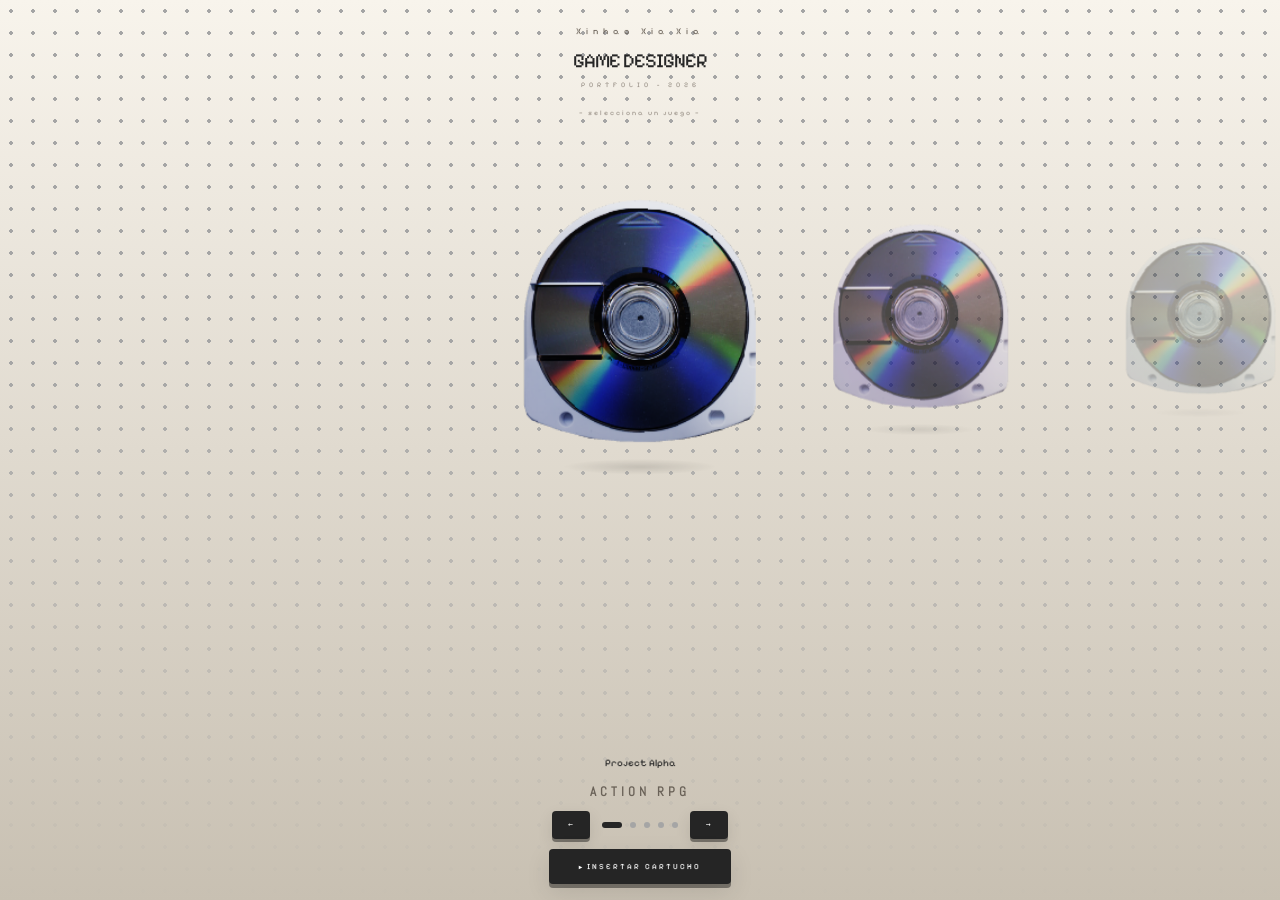
==== Portfolio_PSP/index.html @ cfea9828 "San estuvo aqui" ====
<!DOCTYPE html>
<html lang="es">
<head>
  <meta charset="UTF-8">
  <meta name="viewport" content="width=device-width, initial-scale=1.0">
  <title>Xinhao Xia Xia — Game Designer</title>
  <link rel="stylesheet" href="style.css">
</head>
<body>
<div id="bg-base"></div>
<div id="bg"></div>
<div id="loading">
  <div class="load-logo">PSP</div>
  <div class="load-sub">loading portfolio</div>
  <div class="load-bar-wrap"><div class="load-bar"></div></div>
</div>
<div id="app">
  <div id="view-carousel">
    <header id="header">
      <div class="header-name">Xinhao Xia Xia</div>
      <div class="header-title">GAME DESIGNER</div>
      <div class="header-sub">PORTFOLIO - 2026</div>
    </header>
    <div id="label-select">— selecciona un juego —</div>

    <div id="carousel-outer">
      <div id="carousel-track"></div>
    </div>

    <div id="game-name-display"></div>
    <div id="game-genre-display"></div>

    <div id="bottom-ui">
      <div id="carousel-nav">
        <button class="arr-btn" id="arr-left">&#8592;</button>
        <div id="dots-nav"></div>
        <button class="arr-btn" id="arr-right">&#8594;</button>
      </div>
      <button id="btn-insert">INSERTAR CARTUCHO</button>
    </div>
  </div>

  <div id="view-psp">
    <canvas id="psp-canvas"></canvas>
    <div id="psp-screen">
      <div id="screen-idle">
        <div class="screen-psp-logo">PSP</div>
        <div class="screen-psp-sub">PORTFOLIO</div>
      </div>
      <div id="screen-game">
        <div class="sg-topbar">
          <span class="sg-time" id="sg-time">00:00</span>
          <span class="sg-console">PlayStation Portable</span>
          <span class="sg-battery" id="sg-battery">■■■■□ 80%</span>
        </div>
        <div class="sg-body">
          <div class="sg-bg" id="sg-bg"></div>
          <div class="sg-shine"></div>
          <div class="sg-content">
            <div class="sg-title" id="sg-title"></div>
            <div class="sg-genre" id="sg-genre"></div>
            <div class="sg-hr"></div>
            <div class="sg-desc"  id="sg-desc"></div>
            <div class="sg-tags"  id="sg-tags"></div>
            <div class="sg-year"  id="sg-year"></div>
          </div>
        </div>
        <div class="screen-vignette"></div>
        <div class="screen-glare"></div>
        <div class="screen-scanlines"></div>
      </div>
    </div>
  </div>

  <button id="btn-back">VOLVER AL MENÚ</button>
</div>

<script src="three.min.js"></script>
<script src="GLTFLoader.js"></script>
<script src="main.js"></script>
</body>
</html>
---- Portfolio_PSP/style.css ----
@import url('https://fonts.googleapis.com/css2?family=Pixelify+Sans:wght@400;500;600;700&family=Abel&display=swap');
*,*::before,*::after{box-sizing:border-box;margin:0;padding:0}
:root{--dark:#252525;--mid:#6a6258;--light:#9a9288;--dot:#a5a5a5;--retro:'Pixelify Sans',monospace;--ui:'Abel',sans-serif}
html,body{width:100%;height:100%;overflow:hidden;-webkit-font-smoothing:antialiased}

/* ── FONDO ÚNICO — igual en carousel y en PSP ── */
#bg-base{
  position:fixed;inset:0;z-index:0;
  background:linear-gradient(180deg,#f8f4ec 0%,#c8c0b2 100%);
}
#bg{
  position:fixed;inset:0;z-index:1;pointer-events:none;
  background-image:radial-gradient(circle,var(--dot) 1.8px,transparent 1.8px);
  background-size:22px 22px;
  /* Puntos visibles en toda la parte superior, se desvanecen solo muy abajo */
  mask-image:linear-gradient(180deg,rgba(0,0,0,1) 0%,rgba(0,0,0,1) 40%,rgba(0,0,0,.4) 75%,rgba(0,0,0,0) 100%);
  -webkit-mask-image:linear-gradient(180deg,rgba(0,0,0,1) 0%,rgba(0,0,0,1) 40%,rgba(0,0,0,.4) 75%,rgba(0,0,0,0) 100%);
}
/* ── Para usar TU PROPIA imagen de fondo (en vez del patrón de puntos
   generado por CSS), sustituye el bloque de #bg de arriba por esto:

#bg{
  position:fixed;inset:0;z-index:1;pointer-events:none;
  background-image:url('assets/tu-imagen-de-puntos.png');
  background-repeat:repeat;      // se repite en mosaico
  background-size:22px 22px;     // ajusta al tamaño real de tu imagen
  mask-image:linear-gradient(180deg,rgba(0,0,0,1) 0%,rgba(0,0,0,1) 40%,rgba(0,0,0,.4) 75%,rgba(0,0,0,0) 100%);
  -webkit-mask-image:linear-gradient(180deg,rgba(0,0,0,1) 0%,rgba(0,0,0,1) 40%,rgba(0,0,0,.4) 75%,rgba(0,0,0,0) 100%);
}

   Pon el archivo en tu carpeta (p.ej. assets/) y ajusta la ruta.
   Si tu imagen ya es un mosaico completo de pantalla (no un tile
   pequeño que se repite), usa background-size:cover y quita
   background-repeat en su lugar. */

#app{position:relative;z-index:2;width:100%;height:100vh;display:flex;flex-direction:column;align-items:center;overflow:hidden}

/* ═══ CAROUSEL ═══ */
#view-carousel{width:100%;height:100%;display:flex;flex-direction:column;align-items:center;transition:opacity .4s,transform .4s}
#view-carousel.hiding{opacity:0;transform:translateY(-20px);pointer-events:none}

/* Header — sin fondo, el fondo global es suficiente */
#header{text-align:center;padding:26px 40px 10px;width:100%;z-index:10;background:transparent}
.header-name {font-family:var(--retro);font-size:9px;letter-spacing:5px;color:var(--mid);margin-bottom:12px}
.header-title{font-family:var(--retro);font-size:20px;color:var(--dark);letter-spacing:-1px;margin-bottom:8px}
.header-sub  {font-family:var(--retro);font-size:7px;letter-spacing:4px;color:var(--light)}

#label-select{font-family:var(--retro);font-size:7px;letter-spacing:2px;color:var(--light);text-align:center;margin:10px 0 0;animation:blink 2.5s ease-in-out infinite}
@keyframes blink{0%,100%{opacity:1}50%{opacity:.3}}

#game-name-display {font-family:var(--retro);font-size:10px;color:var(--dark);text-align:center;margin:10px 0 4px;min-height:22px}
#game-genre-display{font-family:var(--ui);font-size:13px;font-weight:600;letter-spacing:4px;color:var(--mid);text-align:center;text-transform:uppercase;min-height:20px}

#carousel-outer{
  width:100%;flex:1;overflow:hidden;position:relative;margin-top:4px;
  perspective:1200px;
}
#carousel-track{display:flex;align-items:center;padding:50px 0;will-change:transform}

.umd-item{
  flex-shrink:0;width:280px;
  display:flex;flex-direction:column;align-items:center;
  cursor:pointer;
}
.umd-canvas{width:280px!important;height:280px!important;display:block}
.umd-shadow{width:140px;height:14px;background:radial-gradient(ellipse,rgba(0,0,0,.12) 0%,transparent 70%);margin-top:-8px}

#bottom-ui{display:flex;flex-direction:column;align-items:center;
  transition:opacity .25s,transform .3s cubic-bezier(.4,0,.2,1)}
#bottom-ui.hiding{opacity:0;transform:translateY(70px);pointer-events:none}

#carousel-nav{display:flex;gap:12px;align-items:center;justify-content:center;margin:8px 0 6px}

.arr-btn{font-family:var(--retro);font-size:8px;letter-spacing:1px;color:#fff;background:var(--dark);
  border:none;border-radius:4px;padding:10px 16px;cursor:pointer;
  box-shadow:0 3px 0 rgba(0,0,0,.4),0 6px 16px rgba(0,0,0,.1);
  transition:transform .12s,box-shadow .12s;outline:none;line-height:1}
.arr-btn:hover {transform:translateY(-2px);box-shadow:0 5px 0 rgba(0,0,0,.4)}
.arr-btn:active{transform:translateY(2px);box-shadow:0 1px 0 rgba(0,0,0,.4)}

#dots-nav{display:flex;gap:8px;align-items:center}
.nav-dot{width:6px;height:6px;border-radius:50%;background:var(--dot);cursor:pointer;transition:all .3s;border:none}
.nav-dot.active{width:20px;border-radius:3px;background:var(--dark)}

#btn-insert{margin:4px 0 16px;font-family:var(--retro);font-size:8px;letter-spacing:2px;
  color:#fff;background:var(--dark);border:none;border-radius:4px;padding:13px 30px;cursor:pointer;
  box-shadow:0 4px 0 rgba(0,0,0,.4),0 8px 24px rgba(0,0,0,.1);
  transition:transform .12s,box-shadow .12s;outline:none}
#btn-insert::before{content:'▶ ';font-size:6px}
#btn-insert:hover {transform:translateY(-2px);box-shadow:0 6px 0 rgba(0,0,0,.4)}
#btn-insert:active{transform:translateY(2px);box-shadow:0 2px 0 rgba(0,0,0,.4)}

/* ═══ PSP VIEW — mismo fondo que el carousel ═══ */
#view-psp{
  position:fixed;inset:0;z-index:50;
  display:flex;align-items:center;justify-content:center;
  /* Fondo transparente — se ve el mismo #bg-base y #bg debajo */
  background:transparent;
  transform:translateY(100%);
  transition:transform .8s cubic-bezier(.34,1.15,.64,1);
  pointer-events:none;
}
#view-psp.visible{transform:translateY(0);pointer-events:auto}

#psp-canvas{position:absolute;inset:0;width:100%!important;height:100%!important;display:block;z-index:1}

/* Pantalla PSP: tamaño fijo relativo al viewport, centrada */
#psp-screen{
  position:relative;z-index:10;
  width:min(660px,58vw);
  aspect-ratio:480/272;
  border-radius:3px;
  overflow:hidden;
  background:#000;
  display:flex;flex-direction:column;
  /* Subir la pantalla un poco para alinearse con el bezel del modelo */
  margin-top:-6vh;
}

/* Idle */
#screen-idle{width:100%;height:100%;display:flex;flex-direction:column;align-items:center;justify-content:center;background:#050510;gap:10px}
.screen-psp-logo{font-family:var(--retro);font-size:32px;color:#fff;letter-spacing:-1px}
.screen-psp-sub {font-family:var(--retro);font-size:8px;letter-spacing:5px;color:rgba(255,255,255,.3)}

#screen-game{width:100%;height:100%;display:none;flex-direction:column;position:relative;background:#000}
#screen-game.active{display:flex}

.sg-topbar{display:flex;align-items:center;justify-content:space-between;padding:6px 12px 5px;
  background:rgba(0,0,0,.7);border-bottom:1px solid rgba(255,255,255,.06);flex-shrink:0}
.sg-time,.sg-console,.sg-battery{font-family:var(--retro);font-size:5.5px;color:rgba(255,255,255,.45);letter-spacing:1px}

.sg-body{flex:1;position:relative;overflow:hidden;display:flex;flex-direction:column}
.sg-bg{
  position:absolute;inset:0;pointer-events:none;
  background:linear-gradient(135deg,var(--game-color,#1a3a6a) 0%,rgba(5,5,16,.97) 55%);
}
.sg-shine{
  position:absolute;top:-30%;left:-10%;width:70%;height:120%;
  background:radial-gradient(ellipse,rgba(255,255,255,.055) 0%,transparent 65%);
  pointer-events:none;transform:rotate(-15deg);
}
.sg-content{position:relative;z-index:2;padding:14px 18px 12px;display:flex;flex-direction:column;height:100%;overflow-y:auto;scrollbar-width:none}
.sg-content::-webkit-scrollbar{display:none}
.sg-title{font-family:var(--retro);font-size:13px;color:#fff;line-height:1.4;margin-bottom:6px;text-shadow:0 1px 12px rgba(0,0,0,.9)}
.sg-genre{font-family:var(--ui);font-size:10px;font-weight:700;letter-spacing:5px;text-transform:uppercase;margin-bottom:12px}
.sg-hr{height:1px;background:rgba(255,255,255,.1);margin-bottom:12px}
.sg-desc{font-family:var(--ui);font-size:13px;line-height:1.75;color:rgba(255,255,255,.75);margin-bottom:14px;flex:1}
.sg-tags{display:flex;gap:5px;flex-wrap:wrap;margin-bottom:10px}
.sg-tag{font-family:var(--retro);font-size:5px;padding:3px 8px;border-radius:2px;background:rgba(0,0,0,.4);border:1px solid rgba(255,255,255,.15);color:rgba(255,255,255,.6);text-transform:uppercase;letter-spacing:.5px}
.sg-year{font-family:var(--retro);font-size:5.5px;color:rgba(255,255,255,.2);letter-spacing:2px;margin-top:auto}

.screen-glare{position:absolute;top:0;left:0;right:0;height:38%;background:linear-gradient(180deg,rgba(255,255,255,.06) 0%,transparent 100%);pointer-events:none;z-index:20}
.screen-scanlines{position:absolute;inset:0;background:repeating-linear-gradient(0deg,transparent,transparent 3px,rgba(0,0,0,.05) 3px,rgba(0,0,0,.05) 4px);pointer-events:none;z-index:19}
.screen-vignette{position:absolute;inset:0;pointer-events:none;z-index:18;background:radial-gradient(ellipse 88% 82% at 50% 50%,transparent 50%,rgba(0,0,0,.55) 100%)}

@keyframes screenBoot{0%{background:#000}15%{background:#ddd}35%{background:#000}58%{background:#ddd}78%{background:#000}100%{background:transparent}}
.screen-booting{animation:screenBoot .7s ease-in-out}

/* Botón volver */
#btn-back{
  position:fixed;bottom:24px;left:50%;
  transform:translateX(-50%);
  z-index:60;
  font-family:var(--retro);font-size:8px;letter-spacing:2px;
  color:#fff;background:var(--dark);
  border:none;border-radius:4px;padding:11px 26px;cursor:pointer;outline:none;
  backdrop-filter:blur(10px);
  box-shadow:0 4px 0 rgba(0,0,0,.4),0 8px 24px rgba(0,0,0,.4);
  opacity:0;pointer-events:none;
  transition:opacity .35s,box-shadow .12s,transform .12s;
}
#btn-back.visible{opacity:1;pointer-events:auto}
#btn-back::before{content:'◀ ';font-size:6px}
#btn-back:hover {transform:translateX(-50%) translateY(-2px);box-shadow:0 6px 0 rgba(0,0,0,.4);background:var(--dark)}
#btn-back:active{transform:translateX(-50%) translateY(2px);box-shadow:0 2px 0 rgba(0,0,0,.4)}
#btn-back:focus {outline:none}

/* LOADING */
#loading{position:fixed;inset:0;background:#f4f0e8;display:flex;flex-direction:column;align-items:center;justify-content:center;z-index:999;transition:opacity .8s}
#loading.done{opacity:0;pointer-events:none}
.load-logo{font-family:var(--retro);font-size:28px;color:var(--dark);margin-bottom:10px}
.load-sub {font-family:var(--retro);font-size:7px;letter-spacing:3px;color:var(--mid);margin-bottom:28px}
.load-bar-wrap{width:160px;height:3px;background:var(--dot);border-radius:2px;overflow:hidden}
.load-bar{height:100%;background:var(--dark);border-radius:2px;width:0%;transition:width .3s}

@media(max-width:700px){
  .header-title{font-size:14px}
  .umd-item{width:200px}
  .umd-canvas{width:200px!important;height:200px!important}
  #psp-screen{width:92vw;margin-top:-4vh}
}
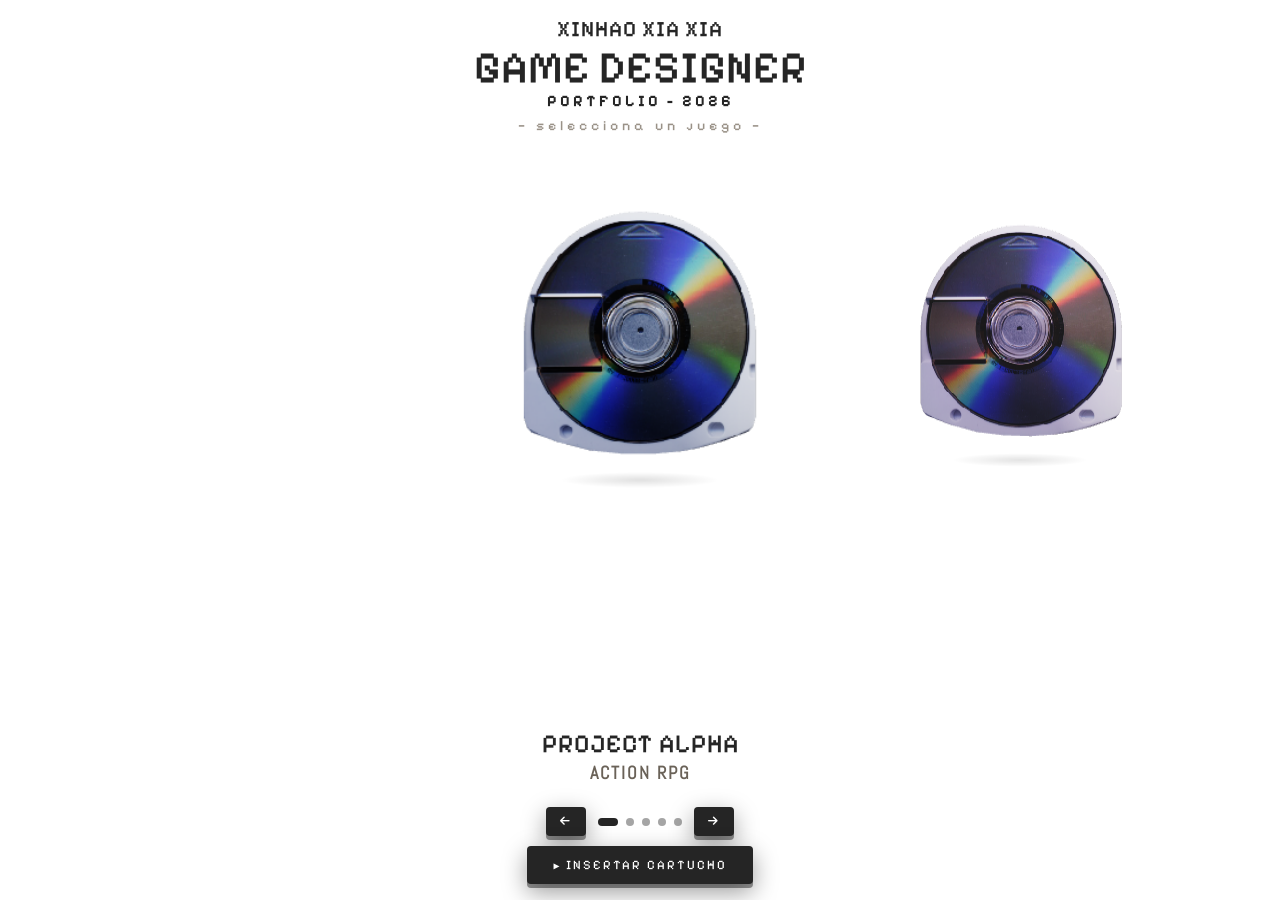
==== commit 2ebd1c1b: "desplazamiento de animacion de insertar, mas nueva aminacion de insertar" ====
--- a/Portfolio_PSP/index.html
+++ b/Portfolio_PSP/index.html
@@ -5,6 +5,7 @@
   <meta name="viewport" content="width=device-width, initial-scale=1.0">
   <title>Xinhao Xia Xia — Game Designer</title>
   <link rel="stylesheet" href="style.css">
+  <link rel="stylesheet" href="https://cdnjs.cloudflare.com/ajax/libs/font-awesome/6.5.1/css/all.min.css">
 </head>
 <body>
 <div id="bg-base"></div>
@@ -32,9 +33,14 @@
 
     <div id="bottom-ui">
       <div id="carousel-nav">
-        <button class="arr-btn" id="arr-left">&#8592;</button>
-        <div id="dots-nav"></div>
-        <button class="arr-btn" id="arr-right">&#8594;</button>
+        <button class="arr-btn" id="arr-left" aria-label="Anterior">
+          <i class="fa-solid fa-arrow-left"></i>
+        </button>
+        </button>        <div id="dots-nav"></div>
+        <button class="arr-btn" id="arr-right" aria-label="Siguiente">
+          <i class="fa-solid fa-arrow-right"></i>
+        </button>
+        </button>
       </div>
       <button id="btn-insert">INSERTAR CARTUCHO</button>
     </div>
@@ -50,7 +56,7 @@
       <div id="screen-game">
         <div class="sg-topbar">
           <span class="sg-time" id="sg-time">00:00</span>
-          <span class="sg-console">PlayStation Portable</span>
+          <span class="sg-console">Portfolio Xinhao Xia Xia</span>
           <span class="sg-battery" id="sg-battery">■■■■□ 80%</span>
         </div>
         <div class="sg-body">
--- a/Portfolio_PSP/style.css
+++ b/Portfolio_PSP/style.css
@@ -1,37 +1,21 @@
 @import url('https://fonts.googleapis.com/css2?family=Pixelify+Sans:wght@400;500;600;700&family=Abel&display=swap');
 *,*::before,*::after{box-sizing:border-box;margin:0;padding:0}
 :root{--dark:#252525;--mid:#6a6258;--light:#9a9288;--dot:#a5a5a5;--retro:'Pixelify Sans',monospace;--ui:'Abel',sans-serif}
-html,body{width:100%;height:100%;overflow:hidden;-webkit-font-smoothing:antialiased}
-
-/* ── FONDO ÚNICO — igual en carousel y en PSP ── */
-#bg-base{
-  position:fixed;inset:0;z-index:0;
-  background:linear-gradient(180deg,#f8f4ec 0%,#c8c0b2 100%);
-}
-#bg{
-  position:fixed;inset:0;z-index:1;pointer-events:none;
-  background-image:radial-gradient(circle,var(--dot) 1.8px,transparent 1.8px);
-  background-size:22px 22px;
-  /* Puntos visibles en toda la parte superior, se desvanecen solo muy abajo */
-  mask-image:linear-gradient(180deg,rgba(0,0,0,1) 0%,rgba(0,0,0,1) 40%,rgba(0,0,0,.4) 75%,rgba(0,0,0,0) 100%);
-  -webkit-mask-image:linear-gradient(180deg,rgba(0,0,0,1) 0%,rgba(0,0,0,1) 40%,rgba(0,0,0,.4) 75%,rgba(0,0,0,0) 100%);
-}
-/* ── Para usar TU PROPIA imagen de fondo (en vez del patrón de puntos
-   generado por CSS), sustituye el bloque de #bg de arriba por esto:
-
-#bg{
-  position:fixed;inset:0;z-index:1;pointer-events:none;
-  background-image:url('assets/tu-imagen-de-puntos.png');
-  background-repeat:repeat;      // se repite en mosaico
-  background-size:22px 22px;     // ajusta al tamaño real de tu imagen
-  mask-image:linear-gradient(180deg,rgba(0,0,0,1) 0%,rgba(0,0,0,1) 40%,rgba(0,0,0,.4) 75%,rgba(0,0,0,0) 100%);
-  -webkit-mask-image:linear-gradient(180deg,rgba(0,0,0,1) 0%,rgba(0,0,0,1) 40%,rgba(0,0,0,.4) 75%,rgba(0,0,0,0) 100%);
-}
-
-   Pon el archivo en tu carpeta (p.ej. assets/) y ajusta la ruta.
-   Si tu imagen ya es un mosaico completo de pantalla (no un tile
-   pequeño que se repite), usa background-size:cover y quita
-   background-repeat en su lugar. */
+body {
+  margin: 0;
+  padding: 0;
+  width: 100vw;  
+  background-color: #ffffff; /* Color de fondo base */
+  /* Imagen anclada arriba y a ancho completo */
+  background-image: url('Imagenes/Fondo.webp'); 
+  background-repeat: no-repeat;
+  background-size: 100% auto; /* Ajusta el ancho al 100%, altura proporcional */
+  background-position: center top; /* Pegada arriba y centrada horizontalmente */
+}
+
+#bg-base, #bg {
+  display: none; 
+}
 
 #app{position:relative;z-index:2;width:100%;height:100vh;display:flex;flex-direction:column;align-items:center;overflow:hidden}
 
@@ -40,16 +24,112 @@
 #view-carousel.hiding{opacity:0;transform:translateY(-20px);pointer-events:none}
 
 /* Header — sin fondo, el fondo global es suficiente */
-#header{text-align:center;padding:26px 40px 10px;width:100%;z-index:10;background:transparent}
-.header-name {font-family:var(--retro);font-size:9px;letter-spacing:5px;color:var(--mid);margin-bottom:12px}
-.header-title{font-family:var(--retro);font-size:20px;color:var(--dark);letter-spacing:-1px;margin-bottom:8px}
-.header-sub  {font-family:var(--retro);font-size:7px;letter-spacing:4px;color:var(--light)}
-
-#label-select{font-family:var(--retro);font-size:7px;letter-spacing:2px;color:var(--light);text-align:center;margin:10px 0 0;animation:blink 2.5s ease-in-out infinite}
+#header {
+  display: flex;
+  flex-direction: column;
+  align-items: center; /* Centra horizontalmente */
+  justify-content: center;
+  margin-top: 18px; /* Despega el texto de la parte superior */
+  width: 100%;
+  text-align: center;
+  z-index: 10;
+}
+/* XINHAO XIA XIA */
+.header-name { 
+  font-family: 'Pixelify Sans', sans-serif;
+  font-size: 22px;
+  font-weight: 500;
+  color: #252525;
+  letter-spacing: 1px;
+  line-height: 1;
+  text-transform: uppercase;
+  margin: 0 0 4px 0;
+}
+
+/* GAME DESIGNER */
+.header-title { 
+  font-family: 'Pixelify Sans', sans-serif;
+  font-size: 45px;
+  font-weight: 500;
+  color: #252525;
+  line-height: 1.1;
+  text-transform: uppercase;
+  margin: 0 0 4px 0;
+}
+
+/* PORTFOLIO - 2026 */
+.header-sub { 
+  font-family: 'Pixelify Sans', sans-serif;
+  font-size: 16px;
+  font-weight: 700;
+  color: #252525;
+  letter-spacing: 3px !important;
+  line-height: 0.4;
+  text-transform: uppercase;
+  margin: 0;
+}
+
+/* - selecciona un juego - */
+#label-select { 
+  font-family: 'Pixelify Sans', sans-serif;
+  font-size: 14px !important;
+  font-weight: 500;
+  color: #a5a5a5;
+  letter-spacing: 4px !important;
+  line-height: 1;
+  text-transform: lowercase;
+  margin-top: 40px; 
+  text-align: center;
+}
+
+/* GAME NAME */
+#game-name-display { 
+  font-family: 'Pixelify Sans', sans-serif;
+  font-size: 26px !important;
+  font-weight: 500;
+  color: #252525;
+  letter-spacing: 1px;
+  line-height: 1.2;
+  text-transform: uppercase;
+  text-align: center;
+  margin: 20px 0 5px 0;
+}
+
+/* ROGUELITE */
+#game-genre-display { 
+  font-family: 'Abel', sans-serif; 
+  font-size: 18px !important;
+  font-weight: 600 !important;
+  color: #a5a5a5;
+  letter-spacing: 0px;
+  line-height: 1;
+  text-transform: uppercase;
+  text-align: center;
+  margin: 0 0 15px 0;
+}
+
+#label-select{font-family:var(--retro);font-size:11px;letter-spacing:3px;color:var(--light);text-align:center;margin:15px 0 0;animation:blink 2.5s ease-in-out infinite}
 @keyframes blink{0%,100%{opacity:1}50%{opacity:.3}}
 
-#game-name-display {font-family:var(--retro);font-size:10px;color:var(--dark);text-align:center;margin:10px 0 4px;min-height:22px}
-#game-genre-display{font-family:var(--ui);font-size:13px;font-weight:600;letter-spacing:4px;color:var(--mid);text-align:center;text-transform:uppercase;min-height:20px}
+#game-name-display {
+  font-family:var(--retro);
+  font-size:28px; /* Título grande */
+  color:var(--dark);
+  text-align:center;
+  margin:15px 0 2px;
+  min-height:34px;
+}
+
+#game-genre-display {
+  font-family:var(--ui);
+  font-size:12px; /* Género sutil y pequeño */
+  font-weight:600;
+  letter-spacing:2px !important;
+  color:var(--mid);
+  text-align:center;
+  text-transform:uppercase;
+  min-height:20px;
+}
 
 #carousel-outer{
   width:100%;flex:1;overflow:hidden;position:relative;margin-top:4px;
@@ -57,6 +137,17 @@
 }
 #carousel-track{display:flex;align-items:center;padding:50px 0;will-change:transform}
 
+.umd-item {
+  position: relative;
+  width: 280px !important;
+  height: 280px !important;
+  border-radius: 6px;
+  overflow: hidden;
+  background: transparent;
+  
+  /* NUEVO: Espacio a los lados de cada disco (ajusta este número si quieres más o menos espacio) */
+  margin: 0 50px; 
+}
 .umd-item{
   flex-shrink:0;width:280px;
   display:flex;flex-direction:column;align-items:center;
@@ -71,24 +162,53 @@
 
 #carousel-nav{display:flex;gap:12px;align-items:center;justify-content:center;margin:8px 0 6px}
 
-.arr-btn{font-family:var(--retro);font-size:8px;letter-spacing:1px;color:#fff;background:var(--dark);
-  border:none;border-radius:4px;padding:10px 16px;cursor:pointer;
-  box-shadow:0 3px 0 rgba(0,0,0,.4),0 6px 16px rgba(0,0,0,.1);
-  transition:transform .12s,box-shadow .12s;outline:none;line-height:1}
-.arr-btn:hover {transform:translateY(-2px);box-shadow:0 5px 0 rgba(0,0,0,.4)}
-.arr-btn:active{transform:translateY(2px);box-shadow:0 1px 0 rgba(0,0,0,.4)}
-
+/* ── FLECHAS — igual que btn-back ── */
+.arr-btn {
+  font-family: var(--retro);
+  font-size: 11px;
+  letter-spacing: 2px;
+  color: #fff;
+  background: var(--dark);
+  border: none;
+  border-radius: 4px;
+  padding: 9px 14px;
+  cursor: pointer;
+  outline: none;
+  box-shadow: 0 4px 0 rgba(0,0,0,.4), 0 8px 24px rgba(0,0,0,.4);
+  transition: box-shadow .12s, transform .12s;
+  line-height: 1;
+}
+.arr-btn:hover  { transform: translateY(-2px); box-shadow: 0 6px 0 rgba(0,0,0,.4); }
+.arr-btn:active { transform: translateY(2px);  box-shadow: 0 2px 0 rgba(0,0,0,.4); }
+.arr-btn:focus  { outline: none; }
+
+/* ── INSERTAR — igual que btn-back ── */
+#btn-insert {
+  font-family: var(--retro);
+  font-size: 13px;
+  letter-spacing: 2px;
+  color: #fff;
+  background: var(--dark);
+  border: none;
+  border-radius: 4px;
+  padding: 11px 26px;
+  cursor: pointer;
+  outline: none;
+  box-shadow: 0 4px 0 rgba(0,0,0,.4), 0 8px 24px rgba(0,0,0,.4);
+  transition: box-shadow .12s, transform .12s;
+  margin: 4px 0 16px;
+}
+#btn-insert::before { content: '▶ '; font-size: 10px; }
+#btn-insert:hover   { transform: translateY(-2px); box-shadow: 0 6px 0 rgba(0,0,0,.4); }
+#btn-insert:active  { transform: translateY(2px);  box-shadow: 0 2px 0 rgba(0,0,0,.4); }
+#btn-insert:focus   { outline: none; }
+
+/* Puntos de numeros de cartuchos */
 #dots-nav{display:flex;gap:8px;align-items:center}
-.nav-dot{width:6px;height:6px;border-radius:50%;background:var(--dot);cursor:pointer;transition:all .3s;border:none}
-.nav-dot.active{width:20px;border-radius:3px;background:var(--dark)}
-
-#btn-insert{margin:4px 0 16px;font-family:var(--retro);font-size:8px;letter-spacing:2px;
-  color:#fff;background:var(--dark);border:none;border-radius:4px;padding:13px 30px;cursor:pointer;
-  box-shadow:0 4px 0 rgba(0,0,0,.4),0 8px 24px rgba(0,0,0,.1);
-  transition:transform .12s,box-shadow .12s;outline:none}
-#btn-insert::before{content:'▶ ';font-size:6px}
-#btn-insert:hover {transform:translateY(-2px);box-shadow:0 6px 0 rgba(0,0,0,.4)}
-#btn-insert:active{transform:translateY(2px);box-shadow:0 2px 0 rgba(0,0,0,.4)}
+
+.nav-dot{width:8px;height:8px;border-radius:50%;background:var(--dot);cursor:pointer;transition:all .3s;border:none}
+
+.nav-dot.active{width:20px;height:8px;border-radius:4px;background:var(--dark)}
 
 /* ═══ PSP VIEW — mismo fondo que el carousel ═══ */
 #view-psp{
@@ -97,7 +217,7 @@
   /* Fondo transparente — se ve el mismo #bg-base y #bg debajo */
   background:transparent;
   transform:translateY(100%);
-  transition:transform .8s cubic-bezier(.34,1.15,.64,1);
+  transition:transform .4s cubic-bezier(.34,1.15,.64,1);
   pointer-events:none;
 }
 #view-psp.visible{transform:translateY(0);pointer-events:auto}
@@ -154,14 +274,14 @@
 .screen-vignette{position:absolute;inset:0;pointer-events:none;z-index:18;background:radial-gradient(ellipse 88% 82% at 50% 50%,transparent 50%,rgba(0,0,0,.55) 100%)}
 
 @keyframes screenBoot{0%{background:#000}15%{background:#ddd}35%{background:#000}58%{background:#ddd}78%{background:#000}100%{background:transparent}}
-.screen-booting{animation:screenBoot .7s ease-in-out}
+.screen-booting{animation:screenBoot .3s ease-in-out}
 
 /* Botón volver */
 #btn-back{
   position:fixed;bottom:24px;left:50%;
   transform:translateX(-50%);
   z-index:60;
-  font-family:var(--retro);font-size:8px;letter-spacing:2px;
+  font-family:var(--retro);font-size:13px;letter-spacing:2px;
   color:#fff;background:var(--dark);
   border:none;border-radius:4px;padding:11px 26px;cursor:pointer;outline:none;
   backdrop-filter:blur(10px);
@@ -170,7 +290,7 @@
   transition:opacity .35s,box-shadow .12s,transform .12s;
 }
 #btn-back.visible{opacity:1;pointer-events:auto}
-#btn-back::before{content:'◀ ';font-size:6px}
+#btn-back::before{content:'◀ ';font-size:10px}
 #btn-back:hover {transform:translateX(-50%) translateY(-2px);box-shadow:0 6px 0 rgba(0,0,0,.4);background:var(--dark)}
 #btn-back:active{transform:translateX(-50%) translateY(2px);box-shadow:0 2px 0 rgba(0,0,0,.4)}
 #btn-back:focus {outline:none}
@@ -188,4 +308,30 @@
   .umd-item{width:200px}
   .umd-canvas{width:200px!important;height:200px!important}
   #psp-screen{width:92vw;margin-top:-4vh}
+}
+
+/* ═══════════════════════════════════════════════
+   OCULTAR TEXTOS AL INSERTAR EL CARTUCHO
+   - Los textos de arriba (header + "selecciona un
+     juego") se esconden hacia ARRIBA.
+   - El nombre/género del juego se esconden hacia
+     ABAJO, igual que #bottom-ui.
+═══════════════════════════════════════════════ */
+#header, #label-select{
+  transition:opacity .3s, transform .35s cubic-bezier(.4,0,.2,1);
+}
+#header.hiding, #label-select.hiding{
+  opacity:0;
+  transform:translateY(-40px);
+  pointer-events:none;
+  animation:none; /* el "blink" de #label-select pisaba la transición y no dejaba que se ocultara del todo */
+}
+
+#game-name-display, #game-genre-display{
+  transition:opacity .25s, transform .3s cubic-bezier(.4,0,.2,1);
+}
+#game-name-display.hiding, #game-genre-display.hiding{
+  opacity:0;
+  transform:translateY(40px);
+  pointer-events:none;
 }
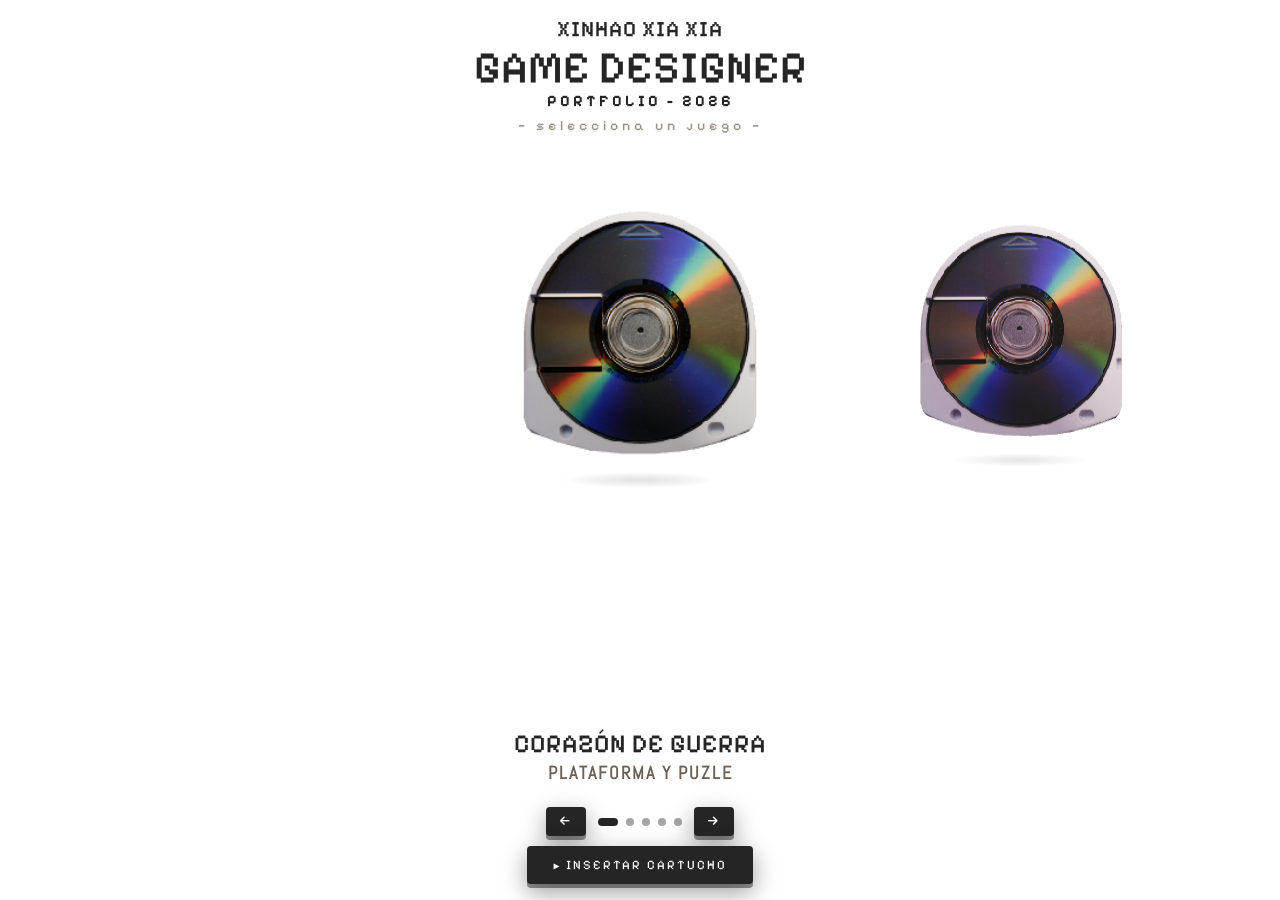
==== commit b294562c: "fondo + cover a todos los juegos en la pantalla de la psp, estilo retro pantalla, mas info y botones" ====
--- a/Portfolio_PSP/index.html
+++ b/Portfolio_PSP/index.html
@@ -36,10 +36,9 @@
         <button class="arr-btn" id="arr-left" aria-label="Anterior">
           <i class="fa-solid fa-arrow-left"></i>
         </button>
-        </button>        <div id="dots-nav"></div>
+        <div id="dots-nav"></div>
         <button class="arr-btn" id="arr-right" aria-label="Siguiente">
           <i class="fa-solid fa-arrow-right"></i>
-        </button>
         </button>
       </div>
       <button id="btn-insert">INSERTAR CARTUCHO</button>
@@ -56,19 +55,41 @@
       <div id="screen-game">
         <div class="sg-topbar">
           <span class="sg-time" id="sg-time">00:00</span>
-          <span class="sg-console">Portfolio Xinhao Xia Xia</span>
+          <span class="sg-console">PORTFOLIO XINHAO XIA XIA</span>
           <span class="sg-battery" id="sg-battery">■■■■□ 80%</span>
         </div>
+        
         <div class="sg-body">
-          <div class="sg-bg" id="sg-bg"></div>
-          <div class="sg-shine"></div>
-          <div class="sg-content">
-            <div class="sg-title" id="sg-title"></div>
-            <div class="sg-genre" id="sg-genre"></div>
-            <div class="sg-hr"></div>
-            <div class="sg-desc"  id="sg-desc"></div>
-            <div class="sg-tags"  id="sg-tags"></div>
-            <div class="sg-year"  id="sg-year"></div>
+          <!-- Capas de fondo retro (SIEMPRE detrás, fijas) -->
+          <div class="sg-bg"></div>
+          <div class="sg-wave"></div>
+
+          <!-- Contenido con Scroll: la portada ahora vive AQUÍ dentro,
+               como primer bloque, así se desplaza fuera de vista al
+               hacer scroll y deja ver el fondo azul detrás de la info -->
+          <div class="sg-content" id="sg-content">
+            <div id="sg-bg-img" class="sg-hero-spacer">
+              <h2 class="sg-title" id="sg-title"></h2>
+              <div class="sg-genre" id="sg-genre"></div>
+            </div>
+
+            <div class="sg-info-card" id="sg-info-card">
+              <p class="sg-desc" id="sg-desc"></p>
+              <div class="sg-tags" id="sg-tags"></div>
+              <div class="sg-actions">
+                <a id="sg-btn-play" href="#" target="_blank" class="psp-act-btn btn-play">
+                  <span class="psp-icon icon-cross">✖</span> JUGAR
+                </a>
+                <a id="sg-btn-gdd" href="#" target="_blank" class="psp-act-btn btn-gdd">
+                  <span class="psp-icon icon-triangle">▲</span> VER GDD
+                </a>
+              </div>
+            </div>
+          </div>
+
+          <!-- Flecha flotante -->
+          <div class="sg-scroll-arrow" id="sg-scroll-arrow">
+            <i class="fa-solid fa-chevron-down"></i>
           </div>
         </div>
         <div class="screen-vignette"></div>
--- a/Portfolio_PSP/style.css
+++ b/Portfolio_PSP/style.css
@@ -5,12 +5,11 @@
   margin: 0;
   padding: 0;
   width: 100vw;  
-  background-color: #ffffff; /* Color de fondo base */
-  /* Imagen anclada arriba y a ancho completo */
+  background-color: #ffffff;
   background-image: url('Imagenes/Fondo.webp'); 
   background-repeat: no-repeat;
-  background-size: 100% auto; /* Ajusta el ancho al 100%, altura proporcional */
-  background-position: center top; /* Pegada arriba y centrada horizontalmente */
+  background-size: 100% auto;
+  background-position: center top;
 }
 
 #bg-base, #bg {
@@ -23,18 +22,16 @@
 #view-carousel{width:100%;height:100%;display:flex;flex-direction:column;align-items:center;transition:opacity .4s,transform .4s}
 #view-carousel.hiding{opacity:0;transform:translateY(-20px);pointer-events:none}
 
-/* Header — sin fondo, el fondo global es suficiente */
 #header {
   display: flex;
   flex-direction: column;
-  align-items: center; /* Centra horizontalmente */
+  align-items: center;
   justify-content: center;
-  margin-top: 18px; /* Despega el texto de la parte superior */
+  margin-top: 18px;
   width: 100%;
   text-align: center;
   z-index: 10;
 }
-/* XINHAO XIA XIA */
 .header-name { 
   font-family: 'Pixelify Sans', sans-serif;
   font-size: 22px;
@@ -46,7 +43,6 @@
   margin: 0 0 4px 0;
 }
 
-/* GAME DESIGNER */
 .header-title { 
   font-family: 'Pixelify Sans', sans-serif;
   font-size: 45px;
@@ -57,7 +53,6 @@
   margin: 0 0 4px 0;
 }
 
-/* PORTFOLIO - 2026 */
 .header-sub { 
   font-family: 'Pixelify Sans', sans-serif;
   font-size: 16px;
@@ -69,7 +64,6 @@
   margin: 0;
 }
 
-/* - selecciona un juego - */
 #label-select { 
   font-family: 'Pixelify Sans', sans-serif;
   font-size: 14px !important;
@@ -82,7 +76,6 @@
   text-align: center;
 }
 
-/* GAME NAME */
 #game-name-display { 
   font-family: 'Pixelify Sans', sans-serif;
   font-size: 26px !important;
@@ -95,7 +88,6 @@
   margin: 20px 0 5px 0;
 }
 
-/* ROGUELITE */
 #game-genre-display { 
   font-family: 'Abel', sans-serif; 
   font-size: 18px !important;
@@ -113,7 +105,7 @@
 
 #game-name-display {
   font-family:var(--retro);
-  font-size:28px; /* Título grande */
+  font-size:28px;
   color:var(--dark);
   text-align:center;
   margin:15px 0 2px;
@@ -122,7 +114,7 @@
 
 #game-genre-display {
   font-family:var(--ui);
-  font-size:12px; /* Género sutil y pequeño */
+  font-size:12px;
   font-weight:600;
   letter-spacing:2px !important;
   color:var(--mid);
@@ -144,8 +136,6 @@
   border-radius: 6px;
   overflow: hidden;
   background: transparent;
-  
-  /* NUEVO: Espacio a los lados de cada disco (ajusta este número si quieres más o menos espacio) */
   margin: 0 50px; 
 }
 .umd-item{
@@ -203,18 +193,14 @@
 #btn-insert:active  { transform: translateY(2px);  box-shadow: 0 2px 0 rgba(0,0,0,.4); }
 #btn-insert:focus   { outline: none; }
 
-/* Puntos de numeros de cartuchos */
 #dots-nav{display:flex;gap:8px;align-items:center}
-
 .nav-dot{width:8px;height:8px;border-radius:50%;background:var(--dot);cursor:pointer;transition:all .3s;border:none}
-
 .nav-dot.active{width:20px;height:8px;border-radius:4px;background:var(--dark)}
 
-/* ═══ PSP VIEW — mismo fondo que el carousel ═══ */
+/* ═══ PSP VIEW ═══ */
 #view-psp{
   position:fixed;inset:0;z-index:50;
   display:flex;align-items:center;justify-content:center;
-  /* Fondo transparente — se ve el mismo #bg-base y #bg debajo */
   background:transparent;
   transform:translateY(100%);
   transition:transform .4s cubic-bezier(.34,1.15,.64,1);
@@ -224,20 +210,17 @@
 
 #psp-canvas{position:absolute;inset:0;width:100%!important;height:100%!important;display:block;z-index:1}
 
-/* Pantalla PSP: tamaño fijo relativo al viewport, centrada */
 #psp-screen{
   position:relative;z-index:10;
-  width:min(660px,58vw);
-  aspect-ratio:480/272;
+  width:min(712px,58vw);
+  aspect-ratio:480/295;
   border-radius:3px;
   overflow:hidden;
   background:#000;
   display:flex;flex-direction:column;
-  /* Subir la pantalla un poco para alinearse con el bezel del modelo */
-  margin-top:-6vh;
-}
-
-/* Idle */
+  margin-top:-5.5vh;
+}
+
 #screen-idle{width:100%;height:100%;display:flex;flex-direction:column;align-items:center;justify-content:center;background:#050510;gap:10px}
 .screen-psp-logo{font-family:var(--retro);font-size:32px;color:#fff;letter-spacing:-1px}
 .screen-psp-sub {font-family:var(--retro);font-size:8px;letter-spacing:5px;color:rgba(255,255,255,.3)}
@@ -247,27 +230,9 @@
 
 .sg-topbar{display:flex;align-items:center;justify-content:space-between;padding:6px 12px 5px;
   background:rgba(0,0,0,.7);border-bottom:1px solid rgba(255,255,255,.06);flex-shrink:0}
-.sg-time,.sg-console,.sg-battery{font-family:var(--retro);font-size:5.5px;color:rgba(255,255,255,.45);letter-spacing:1px}
+.sg-time,.sg-console,.sg-battery{font-family:var(--retro);font-size:10px;color:#fff;letter-spacing:1px}
 
 .sg-body{flex:1;position:relative;overflow:hidden;display:flex;flex-direction:column}
-.sg-bg{
-  position:absolute;inset:0;pointer-events:none;
-  background:linear-gradient(135deg,var(--game-color,#1a3a6a) 0%,rgba(5,5,16,.97) 55%);
-}
-.sg-shine{
-  position:absolute;top:-30%;left:-10%;width:70%;height:120%;
-  background:radial-gradient(ellipse,rgba(255,255,255,.055) 0%,transparent 65%);
-  pointer-events:none;transform:rotate(-15deg);
-}
-.sg-content{position:relative;z-index:2;padding:14px 18px 12px;display:flex;flex-direction:column;height:100%;overflow-y:auto;scrollbar-width:none}
-.sg-content::-webkit-scrollbar{display:none}
-.sg-title{font-family:var(--retro);font-size:13px;color:#fff;line-height:1.4;margin-bottom:6px;text-shadow:0 1px 12px rgba(0,0,0,.9)}
-.sg-genre{font-family:var(--ui);font-size:10px;font-weight:700;letter-spacing:5px;text-transform:uppercase;margin-bottom:12px}
-.sg-hr{height:1px;background:rgba(255,255,255,.1);margin-bottom:12px}
-.sg-desc{font-family:var(--ui);font-size:13px;line-height:1.75;color:rgba(255,255,255,.75);margin-bottom:14px;flex:1}
-.sg-tags{display:flex;gap:5px;flex-wrap:wrap;margin-bottom:10px}
-.sg-tag{font-family:var(--retro);font-size:5px;padding:3px 8px;border-radius:2px;background:rgba(0,0,0,.4);border:1px solid rgba(255,255,255,.15);color:rgba(255,255,255,.6);text-transform:uppercase;letter-spacing:.5px}
-.sg-year{font-family:var(--retro);font-size:5.5px;color:rgba(255,255,255,.2);letter-spacing:2px;margin-top:auto}
 
 .screen-glare{position:absolute;top:0;left:0;right:0;height:38%;background:linear-gradient(180deg,rgba(255,255,255,.06) 0%,transparent 100%);pointer-events:none;z-index:20}
 .screen-scanlines{position:absolute;inset:0;background:repeating-linear-gradient(0deg,transparent,transparent 3px,rgba(0,0,0,.05) 3px,rgba(0,0,0,.05) 4px);pointer-events:none;z-index:19}
@@ -276,7 +241,6 @@
 @keyframes screenBoot{0%{background:#000}15%{background:#ddd}35%{background:#000}58%{background:#ddd}78%{background:#000}100%{background:transparent}}
 .screen-booting{animation:screenBoot .3s ease-in-out}
 
-/* Botón volver */
 #btn-back{
   position:fixed;bottom:24px;left:50%;
   transform:translateX(-50%);
@@ -295,7 +259,6 @@
 #btn-back:active{transform:translateX(-50%) translateY(2px);box-shadow:0 2px 0 rgba(0,0,0,.4)}
 #btn-back:focus {outline:none}
 
-/* LOADING */
 #loading{position:fixed;inset:0;background:#f4f0e8;display:flex;flex-direction:column;align-items:center;justify-content:center;z-index:999;transition:opacity .8s}
 #loading.done{opacity:0;pointer-events:none}
 .load-logo{font-family:var(--retro);font-size:28px;color:var(--dark);margin-bottom:10px}
@@ -310,13 +273,6 @@
   #psp-screen{width:92vw;margin-top:-4vh}
 }
 
-/* ═══════════════════════════════════════════════
-   OCULTAR TEXTOS AL INSERTAR EL CARTUCHO
-   - Los textos de arriba (header + "selecciona un
-     juego") se esconden hacia ARRIBA.
-   - El nombre/género del juego se esconden hacia
-     ABAJO, igual que #bottom-ui.
-═══════════════════════════════════════════════ */
 #header, #label-select{
   transition:opacity .3s, transform .35s cubic-bezier(.4,0,.2,1);
 }
@@ -324,7 +280,7 @@
   opacity:0;
   transform:translateY(-40px);
   pointer-events:none;
-  animation:none; /* el "blink" de #label-select pisaba la transición y no dejaba que se ocultara del todo */
+  animation:none;
 }
 
 #game-name-display, #game-genre-display{
@@ -334,4 +290,198 @@
   opacity:0;
   transform:translateY(40px);
   pointer-events:none;
+}
+
+/* ═══ FONDO RETRO AZUL — capa base, SIEMPRE detrás de todo ═══ */
+.sg-bg {
+  position: absolute;
+  inset: 0;
+  background: radial-gradient(circle at 50% 30%, #38bdf8 0%, #1d4ed8 55%, #0f172a 100%);
+  z-index: 1;
+}
+
+.sg-wave {
+  position: absolute;
+  inset: 0;
+  background: repeating-linear-gradient(
+    -45deg,
+    rgba(255, 255, 255, 0.08),
+    rgba(255, 255, 255, 0.08) 2px,
+    transparent 2px,
+    transparent 12px
+  );
+  opacity: 0.9;
+  z-index: 2;
+  pointer-events: none;
+}
+
+/* ═══ CAPA DE CONTENIDO Y SCROLL ═══ */
+.sg-content {
+  position: relative;
+  z-index: 5;
+  height: 100%;
+  overflow-y: auto;
+  scrollbar-width: none;
+  scroll-behavior: smooth;
+}
+
+.sg-content::-webkit-scrollbar {
+  display: none;
+}
+
+/* ═══ PORTADA — ahora vive DENTRO del scroll (no flota fija encima
+   de todo). Ocupa exactamente una pantalla completa, así el título
+   no se ve hasta que el usuario baja con la flecha; al hacer scroll
+   la imagen se desplaza fuera de vista y aparece el fondo azul
+   (.sg-bg) detrás de la tarjeta de info. ═══ */
+.sg-hero-spacer {
+  position: relative;
+  min-height: 100%;
+  display: flex;
+  flex-direction: column;
+  justify-content: flex-end;
+  padding: 0 12px 8px;
+  background-size: cover;
+  background-position: center;
+  background-repeat: no-repeat;
+}
+.sg-hero-spacer::after{
+  content:'';
+  position:absolute;inset:0;
+  background: linear-gradient(
+    180deg,
+    rgba(0, 0, 0, 0.25) 0%,
+    rgba(0, 0, 0, 0.1) 40%,
+    rgba(0, 0, 0, 0.85) 100%
+  );
+  pointer-events:none;
+  z-index:0;
+}
+.sg-hero-spacer > * { position:relative; z-index:1; }
+
+.sg-title {
+  font-family: var(--retro);
+  font-size: 20px !important;
+  color: #ffffff;
+  line-height: 1.1;
+  margin-bottom: 2px;
+  text-shadow: 0 2px 8px rgba(0,0,0,0.9), 0 0 10px rgba(0,0,0,0.8);
+}
+
+.sg-genre {
+  font-family: var(--ui);
+  font-size: 11px !important;
+  font-weight: 700;
+  letter-spacing: 2px !important;
+  color: #93c5fd !important;
+  text-transform: uppercase;
+  text-shadow: 0 2px 5px rgba(0,0,0,0.9);
+}
+
+/* TARJETA DE INFORMACIÓN — ahora se ve sobre el fondo azul (.sg-bg),
+   ya no sobre la imagen de portada */
+.sg-info-card {
+  position: relative;
+  z-index: 1;
+  background: rgba(15, 23, 42, 0.92);
+  backdrop-filter: blur(8px);
+  border: 1px solid rgba(255, 255, 255, 0.2);
+  border-radius: 8px;
+  padding: 12px;
+  margin: 8px 12px 14px;
+  box-shadow: 0 8px 20px rgba(0,0,0,0.8);
+}
+
+.sg-desc {
+  font-family: var(--ui);
+  font-size: 11px !important;
+  line-height: 1.45;
+  color: rgba(255, 255, 255, 0.9);
+  margin-bottom: 12px;
+}
+
+.sg-tags {
+  display: flex !important;
+  justify-content: center !important;
+  align-items: center;
+  gap: 6px;
+  flex-wrap: wrap;
+  margin-bottom: 14px;
+  width: 100%;
+}
+
+.sg-tag {
+  font-family: var(--retro);
+  font-size: 9px !important;
+  padding: 3px 7px;
+  border-radius: 3px;
+  background: rgba(255, 255, 255, 0.12);
+  border: 1px solid rgba(255, 255, 255, 0.25);
+  color: #e2e8f0;
+  text-transform: uppercase;
+}
+
+.sg-actions {
+  display: flex;
+  justify-content: center;
+  align-items: center;
+  gap: 10px;
+  width: 100%;
+}
+
+.psp-act-btn {
+  flex: 1;
+  max-width: 140px;
+  display: flex;
+  align-items: center;
+  justify-content: center;
+  gap: 6px;
+  font-family: var(--retro);
+  font-size: 11px;
+  font-weight: 600;
+  letter-spacing: 1px;
+  color: #fff;
+  text-decoration: none;
+  background: linear-gradient(180deg, rgba(255, 255, 255, 0.25) 0%, rgba(255, 255, 255, 0.08) 100%);
+  border: 1px solid rgba(255, 255, 255, 0.35);
+  padding: 8px 10px;
+  border-radius: 4px;
+  box-shadow: 0 4px 10px rgba(0, 0, 0, 0.6);
+  transition: all 0.2s ease;
+}
+
+.psp-act-btn:hover {
+  background: linear-gradient(180deg, rgba(255, 255, 255, 0.45) 0%, rgba(255, 255, 255, 0.18) 100%);
+  transform: translateY(-2px);
+}
+
+.psp-icon { font-size: 11px; font-weight: bold; }
+.icon-cross { color: #60a5fa; }
+.icon-triangle { color: #34d399; }
+
+/* FLECHA INTERACTIVA CON ANIMACIÓN IDLE */
+.sg-scroll-arrow {
+  position: absolute;
+  bottom: 8px;
+  left: 50%;
+  transform: translateX(-50%);
+  z-index: 25;
+  color: #ffffff;
+  font-size: 14px;
+  cursor: pointer;
+  pointer-events: auto;
+  padding: 6px 12px;
+  animation: floatBounce 1.4s ease-in-out infinite;
+  text-shadow: 0 2px 6px rgba(0, 0, 0, 0.9);
+  transition: opacity 0.3s ease, transform 0.2s ease;
+}
+
+.sg-scroll-arrow:hover {
+  color: #93c5fd;
+  transform: translateX(-50%) scale(1.2);
+}
+
+@keyframes floatBounce {
+  0%, 100% { transform: translate(-50%, 0); opacity: 0.5; }
+  50% { transform: translate(-50%, 6px); opacity: 1; }
 }
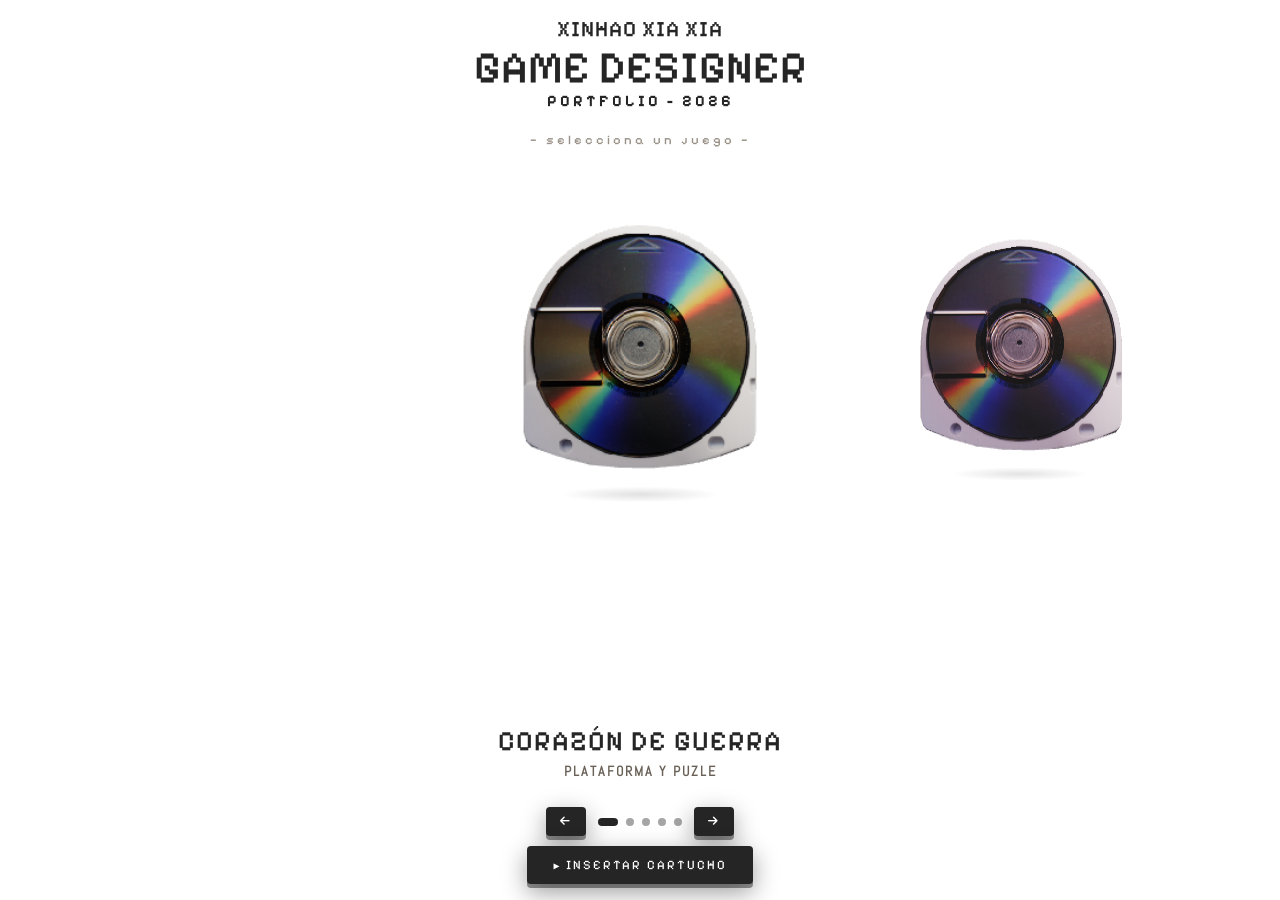
==== commit b863c8b5: "mini cambios de la pantalla psp info + enlaces añadidos para jugar" ====
--- a/Portfolio_PSP/index.html
+++ b/Portfolio_PSP/index.html
@@ -64,18 +64,26 @@
           <div class="sg-bg"></div>
           <div class="sg-wave"></div>
 
-          <!-- Contenido con Scroll: la portada ahora vive AQUÍ dentro,
-               como primer bloque, así se desplaza fuera de vista al
-               hacer scroll y deja ver el fondo azul detrás de la info -->
+          <!-- Dos "páginas" fijas (portada / info) que se deslizan
+               completas al pulsar la flecha — nada de scroll libre,
+               el único control de navegación es la flecha -->
           <div class="sg-content" id="sg-content">
             <div id="sg-bg-img" class="sg-hero-spacer">
-              <h2 class="sg-title" id="sg-title"></h2>
-              <div class="sg-genre" id="sg-genre"></div>
             </div>
 
-            <div class="sg-info-card" id="sg-info-card">
+            <div class="sg-info-page" id="sg-info-page">
+              <div class="sg-info-top">
+                <h2 class="sg-title-info" id="sg-title-info"></h2>
+                <div class="sg-genre-info" id="sg-genre-info"></div>
+              </div>
+
               <p class="sg-desc" id="sg-desc"></p>
-              <div class="sg-tags" id="sg-tags"></div>
+
+              <div class="sg-meta-row">
+                <div class="sg-tags" id="sg-tags"></div>
+                <div class="sg-year" id="sg-year"></div>
+              </div>
+
               <div class="sg-actions">
                 <a id="sg-btn-play" href="#" target="_blank" class="psp-act-btn btn-play">
                   <span class="psp-icon icon-cross">✖</span> JUGAR
@@ -87,9 +95,9 @@
             </div>
           </div>
 
-          <!-- Flecha flotante -->
+          <!-- Flecha flotante — único control para cambiar de página -->
           <div class="sg-scroll-arrow" id="sg-scroll-arrow">
-            <i class="fa-solid fa-chevron-down"></i>
+            <i class="fa-solid fa-chevron-down" id="sg-scroll-arrow-icon"></i>
           </div>
         </div>
         <div class="screen-vignette"></div>
--- a/Portfolio_PSP/style.css
+++ b/Portfolio_PSP/style.css
@@ -1,6 +1,20 @@
 @import url('https://fonts.googleapis.com/css2?family=Pixelify+Sans:wght@400;500;600;700&family=Abel&display=swap');
-*,*::before,*::after{box-sizing:border-box;margin:0;padding:0}
-:root{--dark:#252525;--mid:#6a6258;--light:#9a9288;--dot:#a5a5a5;--retro:'Pixelify Sans',monospace;--ui:'Abel',sans-serif}
+
+*, *::before, *::after {
+  box-sizing: border-box;
+  margin: 0;
+  padding: 0;
+}
+
+:root {
+  --dark: #252525;
+  --mid: #6a6258;
+  --light: #9a9288;
+  --dot: #a5a5a5;
+  --retro: 'Pixelify Sans', monospace;
+  --ui: 'Abel', sans-serif;
+}
+
 body {
   margin: 0;
   padding: 0;
@@ -16,11 +30,32 @@
   display: none; 
 }
 
-#app{position:relative;z-index:2;width:100%;height:100vh;display:flex;flex-direction:column;align-items:center;overflow:hidden}
-
-/* ═══ CAROUSEL ═══ */
-#view-carousel{width:100%;height:100%;display:flex;flex-direction:column;align-items:center;transition:opacity .4s,transform .4s}
-#view-carousel.hiding{opacity:0;transform:translateY(-20px);pointer-events:none}
+#app {
+  position: relative;
+  z-index: 2;
+  width: 100%;
+  height: 100vh;
+  display: flex;
+  flex-direction: column;
+  align-items: center;
+  overflow: hidden;
+}
+
+/* ═══ CARRUSEL: HEADER Y DISPLAY ═══ */
+#view-carousel {
+  width: 100%;
+  height: 100%;
+  display: flex;
+  flex-direction: column;
+  align-items: center;
+  transition: opacity .4s, transform .4s;
+}
+
+#view-carousel.hiding {
+  opacity: 0;
+  transform: translateY(-20px);
+  pointer-events: none;
+}
 
 #header {
   display: flex;
@@ -31,12 +66,20 @@
   width: 100%;
   text-align: center;
   z-index: 10;
-}
+  transition: opacity .3s, transform .35s cubic-bezier(.4, 0, .2, 1);
+}
+
+#header.hiding {
+  opacity: 0;
+  transform: translateY(-40px);
+  pointer-events: none;
+}
+
 .header-name { 
-  font-family: 'Pixelify Sans', sans-serif;
+  font-family: var(--retro);
   font-size: 22px;
   font-weight: 500;
-  color: #252525;
+  color: var(--dark);
   letter-spacing: 1px;
   line-height: 1;
   text-transform: uppercase;
@@ -44,115 +87,155 @@
 }
 
 .header-title { 
-  font-family: 'Pixelify Sans', sans-serif;
+  font-family: var(--retro);
   font-size: 45px;
   font-weight: 500;
-  color: #252525;
+  color: var(--dark);
   line-height: 1.1;
   text-transform: uppercase;
   margin: 0 0 4px 0;
 }
 
 .header-sub { 
-  font-family: 'Pixelify Sans', sans-serif;
+  font-family: var(--retro);
   font-size: 16px;
   font-weight: 700;
-  color: #252525;
-  letter-spacing: 3px !important;
+  color: var(--dark);
+  letter-spacing: 3px;
   line-height: 0.4;
   text-transform: uppercase;
   margin: 0;
 }
 
 #label-select { 
-  font-family: 'Pixelify Sans', sans-serif;
-  font-size: 14px !important;
+  font-family: var(--retro);
+  font-size: 13px;
   font-weight: 500;
-  color: #a5a5a5;
-  letter-spacing: 4px !important;
+  color: var(--light);
+  letter-spacing: 3px;
   line-height: 1;
   text-transform: lowercase;
-  margin-top: 40px; 
+  margin-top: 30px; 
   text-align: center;
-}
-
+  animation: blink 2.5s ease-in-out infinite;
+  transition: opacity .3s, transform .35s cubic-bezier(.4, 0, .2, 1);
+}
+
+#label-select.hiding {
+  opacity: 0;
+  transform: translateY(-40px);
+  pointer-events: none;
+  animation: none;
+}
+
+@keyframes blink {
+  0%, 100% { opacity: 1; }
+  50% { opacity: .3; }
+}
+
+/* --- TÍTULO Y GÉNERO DEL CARRUSEL --- */
 #game-name-display { 
-  font-family: 'Pixelify Sans', sans-serif;
-  font-size: 26px !important;
+  font-family: var(--retro);
+  font-size: 28px; /* << CAMBIA AQUÍ EL TAMAÑO DEL TÍTULO EN EL CARRUSEL */
   font-weight: 500;
-  color: #252525;
+  color: var(--dark);
   letter-spacing: 1px;
   line-height: 1.2;
   text-transform: uppercase;
   text-align: center;
-  margin: 20px 0 5px 0;
+  margin: 15px 0 5px 0;
+  min-height: 34px;
+  transition: opacity .25s, transform .3s cubic-bezier(.4, 0, .2, 1);
 }
 
 #game-genre-display { 
-  font-family: 'Abel', sans-serif; 
-  font-size: 18px !important;
-  font-weight: 600 !important;
-  color: #a5a5a5;
-  letter-spacing: 0px;
+  font-family: var(--ui); 
+  font-size: 14px; /* << CAMBIA AQUÍ EL TAMAÑO DEL GÉNERO EN EL CARRUSEL */
+  font-weight: 600;
+  color: var(--mid);
+  letter-spacing: 2px;
   line-height: 1;
   text-transform: uppercase;
   text-align: center;
   margin: 0 0 15px 0;
-}
-
-#label-select{font-family:var(--retro);font-size:11px;letter-spacing:3px;color:var(--light);text-align:center;margin:15px 0 0;animation:blink 2.5s ease-in-out infinite}
-@keyframes blink{0%,100%{opacity:1}50%{opacity:.3}}
-
-#game-name-display {
-  font-family:var(--retro);
-  font-size:28px;
-  color:var(--dark);
-  text-align:center;
-  margin:15px 0 2px;
-  min-height:34px;
-}
-
-#game-genre-display {
-  font-family:var(--ui);
-  font-size:12px;
-  font-weight:600;
-  letter-spacing:2px !important;
-  color:var(--mid);
-  text-align:center;
-  text-transform:uppercase;
-  min-height:20px;
-}
-
-#carousel-outer{
-  width:100%;flex:1;overflow:hidden;position:relative;margin-top:4px;
-  perspective:1200px;
-}
-#carousel-track{display:flex;align-items:center;padding:50px 0;will-change:transform}
+  min-height: 20px;
+  transition: opacity .25s, transform .3s cubic-bezier(.4, 0, .2, 1);
+}
+
+#game-name-display.hiding, 
+#game-genre-display.hiding {
+  opacity: 0;
+  transform: translateY(40px);
+  pointer-events: none;
+}
+
+/* ═══ CARRUSEL 3D / TRACK ═══ */
+#carousel-outer {
+  width: 100%;
+  flex: 1;
+  overflow: hidden;
+  position: relative;
+  margin-top: 4px;
+  perspective: 1200px;
+}
+
+#carousel-track {
+  display: flex;
+  align-items: center;
+  padding: 50px 0;
+  will-change: transform;
+}
 
 .umd-item {
   position: relative;
-  width: 280px !important;
-  height: 280px !important;
+  flex-shrink: 0;
+  width: 280px;
+  height: 280px;
   border-radius: 6px;
   overflow: hidden;
   background: transparent;
   margin: 0 50px; 
-}
-.umd-item{
-  flex-shrink:0;width:280px;
-  display:flex;flex-direction:column;align-items:center;
-  cursor:pointer;
-}
-.umd-canvas{width:280px!important;height:280px!important;display:block}
-.umd-shadow{width:140px;height:14px;background:radial-gradient(ellipse,rgba(0,0,0,.12) 0%,transparent 70%);margin-top:-8px}
-
-#bottom-ui{display:flex;flex-direction:column;align-items:center;
-  transition:opacity .25s,transform .3s cubic-bezier(.4,0,.2,1)}
-#bottom-ui.hiding{opacity:0;transform:translateY(70px);pointer-events:none}
-
-#carousel-nav{display:flex;gap:12px;align-items:center;justify-content:center;margin:8px 0 6px}
-
-/* ── FLECHAS — igual que btn-back ── */
+  display: flex;
+  flex-direction: column;
+  align-items: center;
+  cursor: pointer;
+}
+
+.umd-canvas {
+  width: 280px !important;
+  height: 280px !important;
+  display: block;
+}
+
+.umd-shadow {
+  width: 140px;
+  height: 14px;
+  background: radial-gradient(ellipse, rgba(0,0,0,.12) 0%, transparent 70%);
+  margin-top: -8px;
+}
+
+/* ═══ UI INFERIOR / BOTONES ═══ */
+#bottom-ui {
+  display: flex;
+  flex-direction: column;
+  align-items: center;
+  transition: opacity .25s, transform .3s cubic-bezier(.4, 0, .2, 1);
+}
+
+#bottom-ui.hiding {
+  opacity: 0;
+  transform: translateY(70px);
+  pointer-events: none;
+}
+
+#carousel-nav {
+  display: flex;
+  gap: 12px;
+  align-items: center;
+  justify-content: center;
+  margin: 8px 0 6px;
+}
+
 .arr-btn {
   font-family: var(--retro);
   font-size: 11px;
@@ -168,11 +251,10 @@
   transition: box-shadow .12s, transform .12s;
   line-height: 1;
 }
+
 .arr-btn:hover  { transform: translateY(-2px); box-shadow: 0 6px 0 rgba(0,0,0,.4); }
 .arr-btn:active { transform: translateY(2px);  box-shadow: 0 2px 0 rgba(0,0,0,.4); }
-.arr-btn:focus  { outline: none; }
-
-/* ── INSERTAR — igual que btn-back ── */
+
 #btn-insert {
   font-family: var(--retro);
   font-size: 13px;
@@ -188,115 +270,199 @@
   transition: box-shadow .12s, transform .12s;
   margin: 4px 0 16px;
 }
+
 #btn-insert::before { content: '▶ '; font-size: 10px; }
 #btn-insert:hover   { transform: translateY(-2px); box-shadow: 0 6px 0 rgba(0,0,0,.4); }
 #btn-insert:active  { transform: translateY(2px);  box-shadow: 0 2px 0 rgba(0,0,0,.4); }
-#btn-insert:focus   { outline: none; }
-
-#dots-nav{display:flex;gap:8px;align-items:center}
-.nav-dot{width:8px;height:8px;border-radius:50%;background:var(--dot);cursor:pointer;transition:all .3s;border:none}
-.nav-dot.active{width:20px;height:8px;border-radius:4px;background:var(--dark)}
-
-/* ═══ PSP VIEW ═══ */
-#view-psp{
-  position:fixed;inset:0;z-index:50;
-  display:flex;align-items:center;justify-content:center;
-  background:transparent;
-  transform:translateY(100%);
-  transition:transform .4s cubic-bezier(.34,1.15,.64,1);
-  pointer-events:none;
-}
-#view-psp.visible{transform:translateY(0);pointer-events:auto}
-
-#psp-canvas{position:absolute;inset:0;width:100%!important;height:100%!important;display:block;z-index:1}
-
-#psp-screen{
-  position:relative;z-index:10;
-  width:min(712px,58vw);
-  aspect-ratio:480/295;
-  border-radius:3px;
-  overflow:hidden;
-  background:#000;
-  display:flex;flex-direction:column;
-  margin-top:-5.5vh;
-}
-
-#screen-idle{width:100%;height:100%;display:flex;flex-direction:column;align-items:center;justify-content:center;background:#050510;gap:10px}
-.screen-psp-logo{font-family:var(--retro);font-size:32px;color:#fff;letter-spacing:-1px}
-.screen-psp-sub {font-family:var(--retro);font-size:8px;letter-spacing:5px;color:rgba(255,255,255,.3)}
-
-#screen-game{width:100%;height:100%;display:none;flex-direction:column;position:relative;background:#000}
-#screen-game.active{display:flex}
-
-.sg-topbar{display:flex;align-items:center;justify-content:space-between;padding:6px 12px 5px;
-  background:rgba(0,0,0,.7);border-bottom:1px solid rgba(255,255,255,.06);flex-shrink:0}
-.sg-time,.sg-console,.sg-battery{font-family:var(--retro);font-size:10px;color:#fff;letter-spacing:1px}
-
-.sg-body{flex:1;position:relative;overflow:hidden;display:flex;flex-direction:column}
-
-.screen-glare{position:absolute;top:0;left:0;right:0;height:38%;background:linear-gradient(180deg,rgba(255,255,255,.06) 0%,transparent 100%);pointer-events:none;z-index:20}
-.screen-scanlines{position:absolute;inset:0;background:repeating-linear-gradient(0deg,transparent,transparent 3px,rgba(0,0,0,.05) 3px,rgba(0,0,0,.05) 4px);pointer-events:none;z-index:19}
-.screen-vignette{position:absolute;inset:0;pointer-events:none;z-index:18;background:radial-gradient(ellipse 88% 82% at 50% 50%,transparent 50%,rgba(0,0,0,.55) 100%)}
-
-@keyframes screenBoot{0%{background:#000}15%{background:#ddd}35%{background:#000}58%{background:#ddd}78%{background:#000}100%{background:transparent}}
-.screen-booting{animation:screenBoot .3s ease-in-out}
-
-#btn-back{
-  position:fixed;bottom:24px;left:50%;
-  transform:translateX(-50%);
-  z-index:60;
-  font-family:var(--retro);font-size:13px;letter-spacing:2px;
-  color:#fff;background:var(--dark);
-  border:none;border-radius:4px;padding:11px 26px;cursor:pointer;outline:none;
-  backdrop-filter:blur(10px);
-  box-shadow:0 4px 0 rgba(0,0,0,.4),0 8px 24px rgba(0,0,0,.4);
-  opacity:0;pointer-events:none;
-  transition:opacity .35s,box-shadow .12s,transform .12s;
-}
-#btn-back.visible{opacity:1;pointer-events:auto}
-#btn-back::before{content:'◀ ';font-size:10px}
-#btn-back:hover {transform:translateX(-50%) translateY(-2px);box-shadow:0 6px 0 rgba(0,0,0,.4);background:var(--dark)}
-#btn-back:active{transform:translateX(-50%) translateY(2px);box-shadow:0 2px 0 rgba(0,0,0,.4)}
-#btn-back:focus {outline:none}
-
-#loading{position:fixed;inset:0;background:#f4f0e8;display:flex;flex-direction:column;align-items:center;justify-content:center;z-index:999;transition:opacity .8s}
-#loading.done{opacity:0;pointer-events:none}
-.load-logo{font-family:var(--retro);font-size:28px;color:var(--dark);margin-bottom:10px}
-.load-sub {font-family:var(--retro);font-size:7px;letter-spacing:3px;color:var(--mid);margin-bottom:28px}
-.load-bar-wrap{width:160px;height:3px;background:var(--dot);border-radius:2px;overflow:hidden}
-.load-bar{height:100%;background:var(--dark);border-radius:2px;width:0%;transition:width .3s}
-
-@media(max-width:700px){
-  .header-title{font-size:14px}
-  .umd-item{width:200px}
-  .umd-canvas{width:200px!important;height:200px!important}
-  #psp-screen{width:92vw;margin-top:-4vh}
-}
-
-#header, #label-select{
-  transition:opacity .3s, transform .35s cubic-bezier(.4,0,.2,1);
-}
-#header.hiding, #label-select.hiding{
-  opacity:0;
-  transform:translateY(-40px);
-  pointer-events:none;
-  animation:none;
-}
-
-#game-name-display, #game-genre-display{
-  transition:opacity .25s, transform .3s cubic-bezier(.4,0,.2,1);
-}
-#game-name-display.hiding, #game-genre-display.hiding{
-  opacity:0;
-  transform:translateY(40px);
-  pointer-events:none;
-}
-
-/* ═══ FONDO RETRO AZUL — capa base, SIEMPRE detrás de todo ═══ */
+
+#dots-nav {
+  display: flex;
+  gap: 8px;
+  align-items: center;
+}
+
+.nav-dot {
+  width: 8px;
+  height: 8px;
+  border-radius: 50%;
+  background: var(--dot);
+  cursor: pointer;
+  transition: all .3s;
+  border: none;
+}
+
+.nav-dot.active {
+  width: 20px;
+  height: 8px;
+  border-radius: 4px;
+  background: var(--dark);
+}
+
+/* ═══ VISTA PSP 3D ═══ */
+#view-psp {
+  position: fixed;
+  inset: 0;
+  z-index: 50;
+  display: flex;
+  align-items: center;
+  justify-content: center;
+  background: transparent;
+  transform: translateY(100%);
+  transition: transform .4s cubic-bezier(.34, 1.15, .64, 1);
+  pointer-events: none;
+}
+
+#view-psp.visible {
+  transform: translateY(0);
+  pointer-events: auto;
+}
+
+#psp-canvas {
+  position: absolute;
+  inset: 0;
+  width: 100% !important;
+  height: 100% !important;
+  display: block;
+  z-index: 1;
+}
+
+#psp-screen {
+  position: relative;
+  z-index: 10;
+  width: min(712px, 58vw);
+  aspect-ratio: 480 / 295;
+  border-radius: 3px;
+  overflow: hidden;
+  background: #000;
+  display: flex;
+  flex-direction: column;
+  margin-top: -5.5vh;
+}
+
+#screen-idle {
+  width: 100%;
+  height: 100%;
+  display: flex;
+  flex-direction: column;
+  align-items: center;
+  justify-content: center;
+  background: #050510;
+  gap: 10px;
+}
+
+.screen-psp-logo { font-family: var(--retro); font-size: 32px; color: #fff; letter-spacing: -1px; }
+.screen-psp-sub  { font-family: var(--retro); font-size: 8px; letter-spacing: 5px; color: rgba(255,255,255,.3); }
+
+#screen-game {
+  width: 100%;
+  height: 100%;
+  display: none;
+  flex-direction: column;
+  position: relative;
+  background: #000;
+}
+
+#screen-game.active { display: flex; }
+
+.sg-topbar {
+  display: flex;
+  align-items: center;
+  justify-content: space-between;
+  padding: 6px 12px 5px;
+  background: rgba(0, 0, 0, .7);
+  border-bottom: 1px solid rgba(255, 255, 255, .06);
+  flex-shrink: 0;
+}
+
+.sg-time, .sg-console, .sg-battery {
+  font-family: var(--retro);
+  font-size: 10px;
+  color: #fff;
+  letter-spacing: 1px;
+}
+
+.sg-body {
+  flex: 1;
+  position: relative;
+  overflow: hidden;
+  display: flex;
+  flex-direction: column;
+}
+
+.screen-glare {
+  position: absolute; top: 0; left: 0; right: 0; height: 38%;
+  background: linear-gradient(180deg, rgba(255,255,255,.06) 0%, transparent 100%);
+  pointer-events: none; z-index: 20;
+}
+
+.screen-scanlines {
+  position: absolute; inset: 0;
+  background: repeating-linear-gradient(0deg, transparent, transparent 3px, rgba(0,0,0,.05) 3px, rgba(0,0,0,.05) 4px);
+  pointer-events: none; z-index: 19;
+}
+
+.screen-vignette {
+  position: absolute; inset: 0; pointer-events: none; z-index: 18;
+  background: radial-gradient(ellipse 88% 82% at 50% 50%, transparent 50%, rgba(0,0,0,.55) 100%);
+}
+
+@keyframes screenBoot {
+  0% { background: #000; }
+  15% { background: #ddd; }
+  35% { background: #000; }
+  58% { background: #ddd; }
+  78% { background: #000; }
+  100% { background: transparent; }
+}
+
+.screen-booting { animation: screenBoot .3s ease-in-out; }
+
+#btn-back {
+  position: fixed;
+  bottom: 24px;
+  left: 50%;
+  transform: translateX(-50%);
+  z-index: 60;
+  font-family: var(--retro);
+  font-size: 13px;
+  letter-spacing: 2px;
+  color: #fff;
+  background: var(--dark);
+  border: none;
+  border-radius: 4px;
+  padding: 11px 26px;
+  cursor: pointer;
+  outline: none;
+  backdrop-filter: blur(10px);
+  box-shadow: 0 4px 0 rgba(0,0,0,.4), 0 8px 24px rgba(0,0,0,.4);
+  opacity: 0;
+  pointer-events: none;
+  transition: opacity .35s, box-shadow .12s, transform .12s;
+}
+
+#btn-back.visible { opacity: 1; pointer-events: auto; }
+#btn-back::before { content: '◀ '; font-size: 10px; }
+#btn-back:hover   { transform: translateX(-50%) translateY(-2px); box-shadow: 0 6px 0 rgba(0,0,0,.4); }
+#btn-back:active  { transform: translateX(-50%) translateY(2px);  box-shadow: 0 2px 0 rgba(0,0,0,.4); }
+
+/* ═══ PANTALLA DE CARGA ═══ */
+#loading {
+  position: fixed; inset: 0;
+  background: #f4f0e8;
+  display: flex; flex-direction: column; align-items: center; justify-content: center;
+  z-index: 999; transition: opacity .8s;
+}
+#loading.done { opacity: 0; pointer-events: none; }
+.load-logo { font-family: var(--retro); font-size: 28px; color: var(--dark); margin-bottom: 10px; }
+.load-sub  { font-family: var(--retro); font-size: 7px; letter-spacing: 3px; color: var(--mid); margin-bottom: 28px; }
+.load-bar-wrap { width: 160px; height: 3px; background: var(--dot); border-radius: 2px; overflow: hidden; }
+.load-bar { height: 100%; background: var(--dark); border-radius: 2px; width: 0%; transition: width .3s; }
+
+/* ═══ FONDO DE LA PSP Y CONTENIDO ═══ */
 .sg-bg {
   position: absolute;
   inset: 0;
-  background: radial-gradient(circle at 50% 30%, #38bdf8 0%, #1d4ed8 55%, #0f172a 100%);
+  background: radial-gradient(circle at 50% 30%, #1c5f95 0%, #123061 55%, #070c17 100%);
   z-index: 1;
 }
 
@@ -305,8 +471,8 @@
   inset: 0;
   background: repeating-linear-gradient(
     -45deg,
-    rgba(255, 255, 255, 0.08),
-    rgba(255, 255, 255, 0.08) 2px,
+    rgba(255, 255, 255, 0.06),
+    rgba(255, 255, 255, 0.06) 2px,
     transparent 2px,
     transparent 12px
   );
@@ -315,28 +481,21 @@
   pointer-events: none;
 }
 
-/* ═══ CAPA DE CONTENIDO Y SCROLL ═══ */
 .sg-content {
   position: relative;
   z-index: 5;
   height: 100%;
-  overflow-y: auto;
-  scrollbar-width: none;
-  scroll-behavior: smooth;
-}
-
-.sg-content::-webkit-scrollbar {
-  display: none;
-}
-
-/* ═══ PORTADA — ahora vive DENTRO del scroll (no flota fija encima
-   de todo). Ocupa exactamente una pantalla completa, así el título
-   no se ve hasta que el usuario baja con la flecha; al hacer scroll
-   la imagen se desplaza fuera de vista y aparece el fondo azul
-   (.sg-bg) detrás de la tarjeta de info. ═══ */
+  overflow: hidden;
+}
+
+.sg-hero-spacer, .sg-info-page {
+  position: absolute;
+  inset: 0;
+  transition: transform .45s cubic-bezier(.4, 0, .2, 1);
+}
+
+/* --- PORTADA PSP --- */
 .sg-hero-spacer {
-  position: relative;
-  min-height: 100%;
   display: flex;
   flex-direction: column;
   justify-content: flex-end;
@@ -344,81 +503,105 @@
   background-size: cover;
   background-position: center;
   background-repeat: no-repeat;
-}
-.sg-hero-spacer::after{
-  content:'';
-  position:absolute;inset:0;
+  transform: translateY(0%);
+}
+
+.sg-hero-spacer::after {
+  content: '';
+  position: absolute;
+  inset: 0;
   background: linear-gradient(
     180deg,
     rgba(0, 0, 0, 0.25) 0%,
     rgba(0, 0, 0, 0.1) 40%,
     rgba(0, 0, 0, 0.85) 100%
   );
-  pointer-events:none;
-  z-index:0;
-}
-.sg-hero-spacer > * { position:relative; z-index:1; }
-
-.sg-title {
-  font-family: var(--retro);
-  font-size: 20px !important;
+  pointer-events: none;
+  z-index: 0;
+}
+
+/* --- PÁGINA INFO PSP --- */
+.sg-info-page {
+  transform: translateY(100%);
+  overflow-y: auto;
+  -webkit-overflow-scrolling: touch;
+  scrollbar-width: none;
+  display: flex;
+  flex-direction: column;
+  padding: 16px 14px 14px;
+  margin-bottom: 18px;
+}
+
+.sg-info-page::-webkit-scrollbar { display: none; }
+
+.sg-content.showing-info .sg-hero-spacer { transform: translateY(-100%); }
+.sg-content.showing-info .sg-info-page  { transform: translateY(0%); }
+
+.sg-info-top {
+  text-align: left;
+  margin-bottom: 10px;
+}
+
+.sg-title-info {
+  font-family: var(--retro);
+  font-size: 24px; /* << TÍTULO INFO PSP */
   color: #ffffff;
-  line-height: 1.1;
-  margin-bottom: 2px;
-  text-shadow: 0 2px 8px rgba(0,0,0,0.9), 0 0 10px rgba(0,0,0,0.8);
-}
-
-.sg-genre {
+  line-height: 1.15;
+  margin-bottom: 3px;
+}
+
+.sg-genre-info {
   font-family: var(--ui);
-  font-size: 11px !important;
+  font-size: 14px; /* << GÉNERO INFO PSP */
   font-weight: 700;
-  letter-spacing: 2px !important;
-  color: #93c5fd !important;
+  letter-spacing: 2px;
+  color: #93c5fd;
   text-transform: uppercase;
-  text-shadow: 0 2px 5px rgba(0,0,0,0.9);
-}
-
-/* TARJETA DE INFORMACIÓN — ahora se ve sobre el fondo azul (.sg-bg),
-   ya no sobre la imagen de portada */
-.sg-info-card {
-  position: relative;
-  z-index: 1;
-  background: rgba(15, 23, 42, 0.92);
-  backdrop-filter: blur(8px);
-  border: 1px solid rgba(255, 255, 255, 0.2);
-  border-radius: 8px;
-  padding: 12px;
-  margin: 8px 12px 14px;
-  box-shadow: 0 8px 20px rgba(0,0,0,0.8);
 }
 
 .sg-desc {
   font-family: var(--ui);
-  font-size: 11px !important;
-  line-height: 1.45;
-  color: rgba(255, 255, 255, 0.9);
+  font-size: 16px;
+  line-height: 1.55;
+  color: rgba(255, 255, 255, 0.88);
+  margin-bottom: 14px;
+}
+
+.sg-meta-row {
+  display: flex;
+  align-items: center;
+  justify-content: space-between;
+  gap: 10px;
+  margin-top: auto;
   margin-bottom: 12px;
 }
 
 .sg-tags {
-  display: flex !important;
-  justify-content: center !important;
+  display: flex;
+  justify-content: flex-start;
   align-items: center;
   gap: 6px;
   flex-wrap: wrap;
-  margin-bottom: 14px;
-  width: 100%;
 }
 
 .sg-tag {
   font-family: var(--retro);
-  font-size: 9px !important;
+  font-size: 12px;
   padding: 3px 7px;
   border-radius: 3px;
   background: rgba(255, 255, 255, 0.12);
   border: 1px solid rgba(255, 255, 255, 0.25);
   color: #e2e8f0;
   text-transform: uppercase;
+}
+
+.sg-year {
+  font-family: var(--retro);
+  font-size: 14px;
+  letter-spacing: 1px;
+  color: rgba(255, 255, 255, .55);
+  white-space: nowrap;
+  flex-shrink: 0;
 }
 
 .sg-actions {
@@ -459,7 +642,6 @@
 .icon-cross { color: #60a5fa; }
 .icon-triangle { color: #34d399; }
 
-/* FLECHA INTERACTIVA CON ANIMACIÓN IDLE */
 .sg-scroll-arrow {
   position: absolute;
   bottom: 8px;
@@ -473,7 +655,7 @@
   padding: 6px 12px;
   animation: floatBounce 1.4s ease-in-out infinite;
   text-shadow: 0 2px 6px rgba(0, 0, 0, 0.9);
-  transition: opacity 0.3s ease, transform 0.2s ease;
+  transition: color 0.3s ease, transform 0.2s ease;
 }
 
 .sg-scroll-arrow:hover {
@@ -481,7 +663,20 @@
   transform: translateX(-50%) scale(1.2);
 }
 
+.sg-scroll-arrow i {
+  display: inline-block;
+  transition: transform .35s cubic-bezier(.4, 0, .2, 1);
+}
+
 @keyframes floatBounce {
   0%, 100% { transform: translate(-50%, 0); opacity: 0.5; }
   50% { transform: translate(-50%, 6px); opacity: 1; }
+}
+
+/* ═══ RESPONSIVE ═══ */
+@media (max-width: 700px) {
+  .header-title { font-size: 28px; }
+  .umd-item { width: 200px; height: 200px !important; }
+  .umd-canvas { width: 200px !important; height: 200px !important; }
+  #psp-screen { width: 92vw; margin-top: -4vh; }
 }
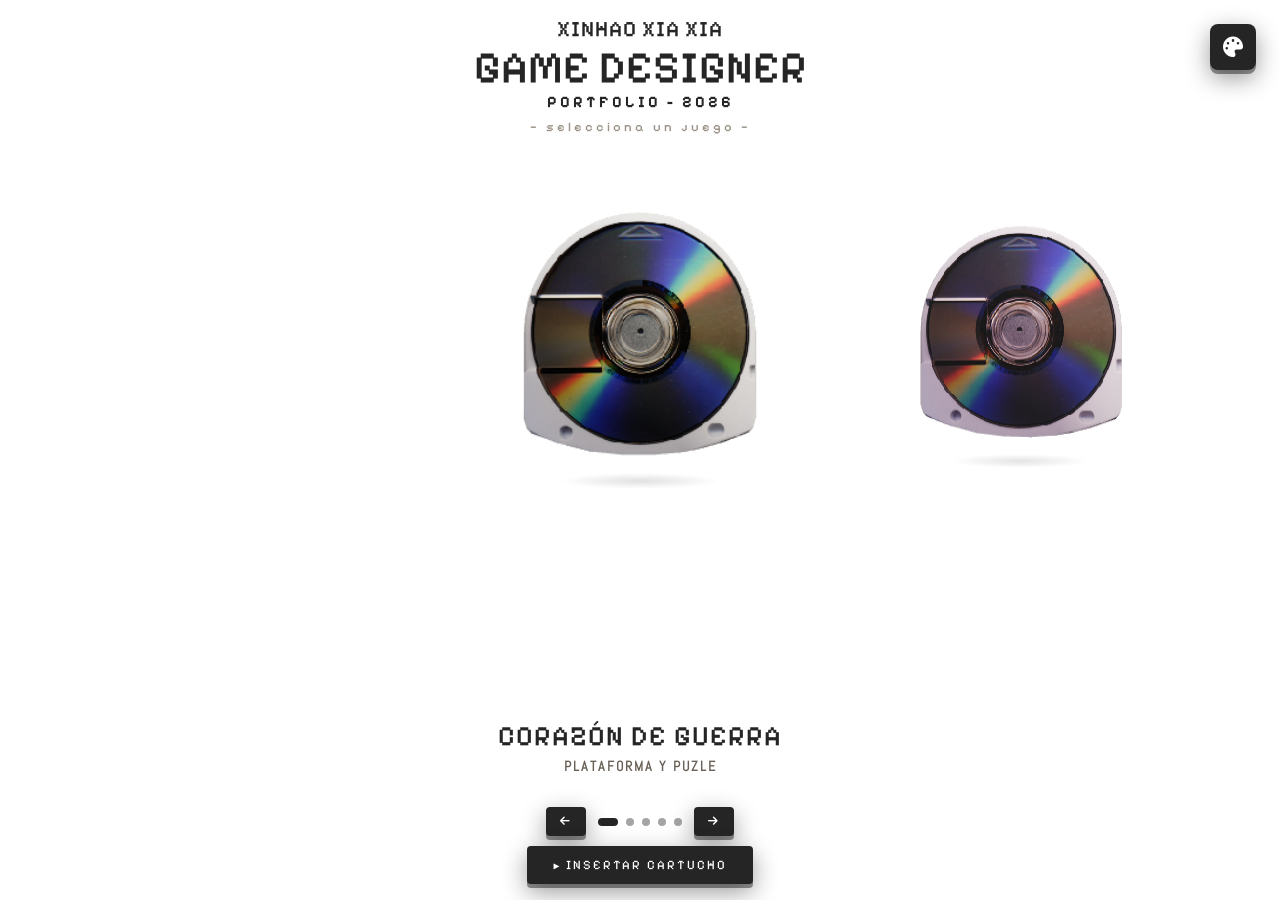
==== commit 4468696f: "Nueva pagina para contenido extra, base hecha" ====
--- a/Portfolio_PSP/index.html
+++ b/Portfolio_PSP/index.html
@@ -43,6 +43,18 @@
       </div>
       <button id="btn-insert">INSERTAR CARTUCHO</button>
     </div>
+  </div>
+
+  <!-- Botón fijo de contenido extra (arte, modelado 3D, etc.) — solo icono,
+       lleva a la página aparte extra.html -->
+  <button id="btn-extras" aria-label="Contenido extra">
+    <i class="fa-solid fa-palette"></i>
+  </button>
+
+  <!-- Overlay de transición circular tipo "iris" -->
+  <div id="circle-transition">
+    <div id="circle-fill"></div>
+
   </div>
 
   <div id="view-psp">
--- a/Portfolio_PSP/style.css
+++ b/Portfolio_PSP/style.css
@@ -102,7 +102,7 @@
   font-weight: 700;
   color: var(--dark);
   letter-spacing: 3px;
-  line-height: 0.4;
+  line-height: 0.5;
   text-transform: uppercase;
   margin: 0;
 }
@@ -115,7 +115,7 @@
   letter-spacing: 3px;
   line-height: 1;
   text-transform: lowercase;
-  margin-top: 30px; 
+  margin-top: 15px; 
   text-align: center;
   animation: blink 2.5s ease-in-out infinite;
   transition: opacity .3s, transform .35s cubic-bezier(.4, 0, .2, 1);
@@ -158,7 +158,7 @@
   text-transform: uppercase;
   text-align: center;
   margin: 0 0 15px 0;
-  min-height: 20px;
+  min-height: 25px;
   transition: opacity .25s, transform .3s cubic-bezier(.4, 0, .2, 1);
 }
 
@@ -673,10 +673,230 @@
   50% { transform: translate(-50%, 6px); opacity: 1; }
 }
 
+/* ═══════════════════════════════════════════════
+   BOTÓN DE CONTENIDO EXTRA (arte, modelado 3D...)
+   Fijo en el lateral derecho, mismo estilo que el
+   resto de botones del sitio.
+═══════════════════════════════════════════════ */
+#btn-extras {
+  position: fixed;
+  right: 24px;
+  top: 24px;
+  z-index: 60;
+  display: flex;
+  align-items: center;
+  justify-content: center;
+  color: #fff;
+  background: var(--dark);
+  border: none;
+  border-radius: 8px;
+  width: 46px;
+  height: 46px;
+  cursor: pointer;
+  outline: none;
+  box-shadow: 0 4px 0 rgba(0,0,0,.4), 0 8px 24px rgba(0,0,0,.4);
+  transition: transform .12s , box-shadow .12s;
+}
+#btn-extras i { font-size: 20px; }
+#btn-extras:hover  { transform: translateY(-2px); box-shadow: 0 6px 0 rgba(0,0,0,.4); }
+#btn-extras:active { transform: translateY(2px);  box-shadow: 0 2px 0 rgba(0,0,0,.4); }
+#btn-extras.hiding {
+  opacity: 0;
+  transform: translateY(-40px);
+  pointer-events: none;
+}
+
+/* ═══════════════════════════════════════════════
+   TRANSICIÓN CIRCULAR ("iris") entre el carrusel y
+   la vista de extras. El círculo crece con steps()
+   en vez de una curva suave, para que se note el
+   crecimiento a "saltos" tipo pixel art, y usa un
+   degradado radial en vez de un color plano.
+═══════════════════════════════════════════════ */
+#circle-transition {
+  position: fixed;
+  inset: 0;
+  z-index: 300;
+  pointer-events: none;
+  overflow: hidden;
+}
+#circle-fill {
+  position: absolute;
+  width: 70px;
+  height: 70px;
+  border-radius: 50%;
+  background: radial-gradient(circle, var(--dark) 25%, #000 80%);
+  transform: translate(-50%, -50%) scale(0);
+  transition: transform .5s steps(9, end);
+  will-change: transform;
+}
+#circle-fill.expand {
+  /* 60x deja el círculo bastante más grande que la diagonal de
+     cualquier pantalla habitual, cubriéndola por completo */
+  transform: translate(-50%, -50%) scale(60);
+}
+
+/* ═══════════════════════════════════════════════
+   PÁGINA extra.html — interfaz estilo XMB de PSP
+═══════════════════════════════════════════════ */
+
+/* Botón de volver — icono de "cartucho" (disco UMD), no texto.
+   Mismo estilo que el resto de botones del sitio. */
+#btn-back-extra {
+  position: fixed;
+  top: 24px;
+  left: 24px;
+  z-index: 60;
+  display: flex;
+  align-items: center;
+  justify-content: center;
+  width: 46px;
+  height: 46px;
+  color: #fff;
+  background: var(--dark);
+  border: none;
+  border-radius: 8px;
+  cursor: pointer;
+  outline: none;
+  box-shadow: 0 4px 0 rgba(0,0,0,.4), 0 8px 24px rgba(0,0,0,.4);
+  transition: transform .12s, box-shadow .12s;
+}
+#btn-back-extra i { font-size: 20px; }
+#btn-back-extra:hover  { transform: translateY(-2px); box-shadow: 0 6px 0 rgba(0,0,0,.4); }
+#btn-back-extra:active { transform: translateY(2px);  box-shadow: 0 2px 0 rgba(0,0,0,.4); }
+
+/* Cabecera de la página, igual que el resto del sitio */
+.xmb-header {
+  text-align: center;
+  padding-top: 26px;
+}
+
+/* Envoltorio de la interfaz XMB — ocupa el resto de la pantalla */
+.xmb-wrap {
+  position: relative;
+  flex: 1;
+  width: 100%;
+  display: flex;
+  align-items: center;
+  padding: 0 40px 110px 90px; /* deja hueco a la izquierda y abajo para las barras */
+}
+
+/* ── Barra vertical de categorías (izquierda, NO pegada al borde) ── */
+.xmb-sidebar {
+  position: absolute;
+  left: 40px;
+  top: 50%;
+  transform: translateY(-50%);
+  display: flex;
+  flex-direction: column;
+  gap: 10px;
+  z-index: 5;
+}
+
+.xmb-cat {
+  display: flex;
+  align-items: center;
+  gap: 10px;
+  width: 150px;
+  padding: 12px 14px;
+  background: rgba(255,255,255,.85);
+  border: 2px solid var(--dark);
+  border-radius: 6px;
+  font-family: var(--retro);
+  font-size: 10px;
+  letter-spacing: .5px;
+  color: var(--dark);
+  text-transform: uppercase;
+  text-align: left;
+  cursor: pointer;
+  box-shadow: 0 3px 0 rgba(0,0,0,.15);
+  transition: transform .12s, background .15s, box-shadow .12s;
+}
+.xmb-cat i { font-size: 16px; flex-shrink: 0; }
+.xmb-cat:hover { transform: translateX(3px); }
+.xmb-cat.active {
+  background: var(--dark);
+  color: #fff;
+  box-shadow: 0 3px 0 rgba(0,0,0,.35);
+}
+
+/* ── Barra horizontal de contenido (abajo, NO pegada al borde) ── */
+.xmb-content-bar {
+  position: absolute;
+  left: 90px;
+  right: 40px;
+  bottom: 30px;
+  display: flex;
+  gap: 14px;
+  overflow-x: auto;
+  padding: 4px 4px 10px;
+  scrollbar-width: thin;
+}
+
+.xmb-item {
+  flex: 0 0 auto;
+  width: 170px;
+  height: 110px;
+  border-radius: 6px;
+  background: #fff;
+  border: 2px solid var(--dark);
+  box-shadow: 0 4px 0 rgba(0,0,0,.18);
+  display: flex;
+  flex-direction: column;
+  align-items: center;
+  justify-content: center;
+  gap: 8px;
+  font-family: var(--retro);
+  font-size: 10px;
+  color: var(--dark);
+  text-align: center;
+  padding: 8px;
+  cursor: pointer;
+  transition: transform .12s;
+}
+.xmb-item i { font-size: 24px; color: var(--mid); }
+.xmb-item:hover { transform: translateY(-4px); }
+
+/* Título grande de la categoría activa, centrado en el hueco central */
+.xmb-cat-title {
+  position: relative;
+  z-index: 1;
+  width: 100%;
+  text-align: center;
+  font-family: var(--retro);
+  font-size: 34px;
+  color: var(--dark);
+  text-transform: uppercase;
+}
+.xmb-cat-sub {
+  text-align: center;
+  font-family: var(--ui);
+  font-size: 14px;
+  color: var(--mid);
+  letter-spacing: 2px;
+  text-transform: uppercase;
+  margin-top: 6px;
+}
+
+@media (max-width: 800px) {
+  .xmb-wrap { padding: 0 16px 100px 16px; flex-direction: column; }
+  .xmb-sidebar {
+    position: static;
+    transform: none;
+    flex-direction: row;
+    overflow-x: auto;
+    width: 100%;
+    margin-bottom: 16px;
+  }
+  .xmb-cat { width: auto; white-space: nowrap; }
+  .xmb-content-bar { left: 16px; right: 16px; }
+}
+
 /* ═══ RESPONSIVE ═══ */
 @media (max-width: 700px) {
   .header-title { font-size: 28px; }
   .umd-item { width: 200px; height: 200px !important; }
   .umd-canvas { width: 200px !important; height: 200px !important; }
   #psp-screen { width: 92vw; margin-top: -4vh; }
+  #btn-extras { right: 10px; width: 40px; height: 40px; }
 }
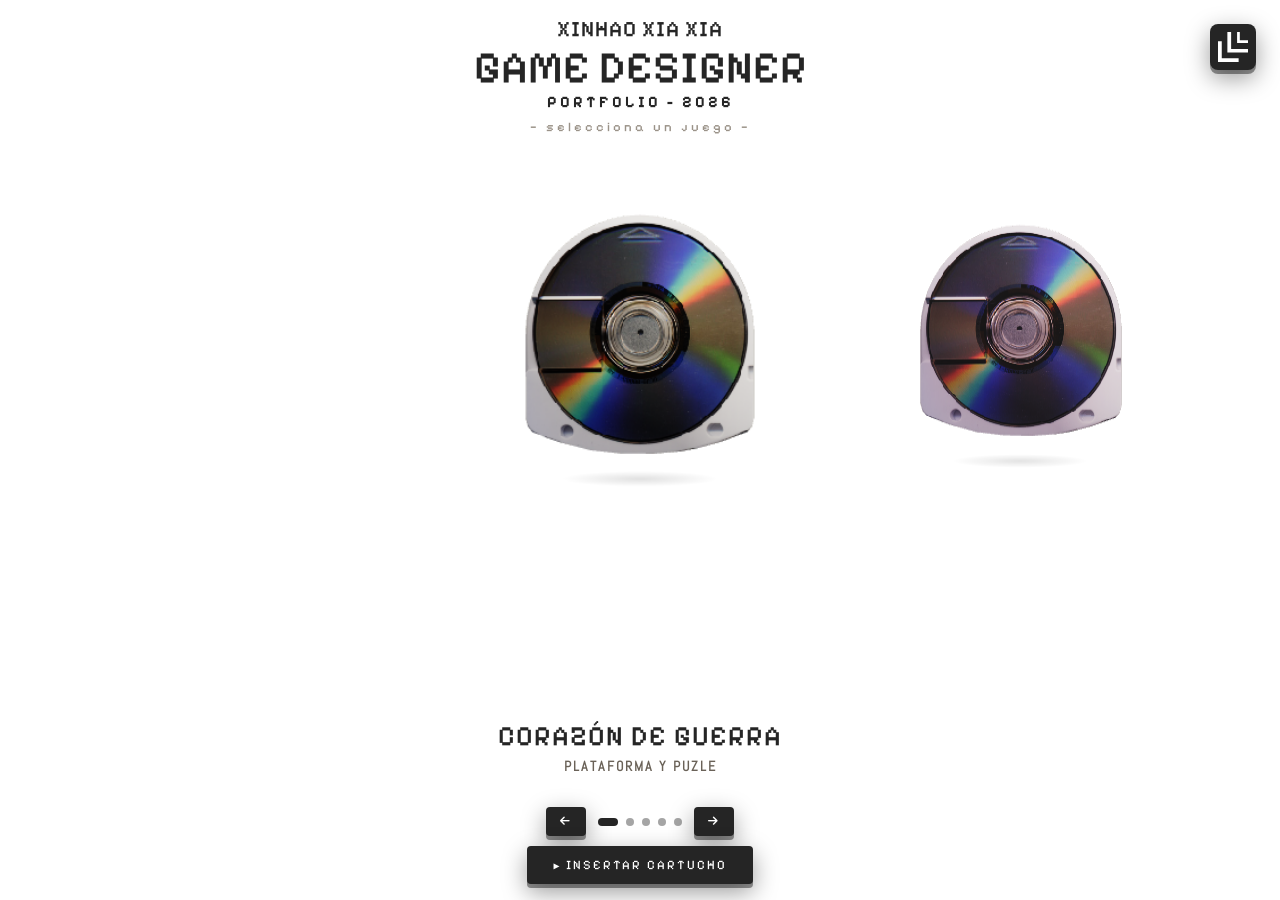
==== commit e45a6adf: "Botones cambiados, iconos nuevos boton extra y extra volver" ====
--- a/Portfolio_PSP/index.html
+++ b/Portfolio_PSP/index.html
@@ -6,9 +6,10 @@
   <title>Xinhao Xia Xia — Game Designer</title>
   <link rel="stylesheet" href="style.css">
   <link rel="stylesheet" href="https://cdnjs.cloudflare.com/ajax/libs/font-awesome/6.5.1/css/all.min.css">
-</head>
-<body>
-<div id="bg-base"></div>
+  <link rel="icon" type="image/png" sizes="32x32" href="favicon/Logo.png">
+  </head>
+  <body>
+  <div id="bg-base"></div>
 <div id="bg"></div>
 <div id="loading">
   <div class="load-logo">PSP</div>
@@ -48,7 +49,7 @@
   <!-- Botón fijo de contenido extra (arte, modelado 3D, etc.) — solo icono,
        lleva a la página aparte extra.html -->
   <button id="btn-extras" aria-label="Contenido extra">
-    <i class="fa-solid fa-palette"></i>
+    <img src="imagenes/Extra.svg" alt="icono">
   </button>
 
   <!-- Overlay de transición circular tipo "iris" -->
--- a/Portfolio_PSP/style.css
+++ b/Portfolio_PSP/style.css
@@ -680,24 +680,24 @@
 ═══════════════════════════════════════════════ */
 #btn-extras {
   position: fixed;
+  top: 24px;
   right: 24px;
-  top: 24px;
   z-index: 60;
   display: flex;
   align-items: center;
   justify-content: center;
+  width: 46px;
+  height: 46px;
   color: #fff;
   background: var(--dark);
   border: none;
   border-radius: 8px;
-  width: 46px;
-  height: 46px;
   cursor: pointer;
   outline: none;
   box-shadow: 0 4px 0 rgba(0,0,0,.4), 0 8px 24px rgba(0,0,0,.4);
-  transition: transform .12s , box-shadow .12s;
-}
-#btn-extras i { font-size: 20px; }
+  transition: transform .12s, box-shadow .12s;
+}
+#btn-extras img { width: 30px; height: 30px; pointer-events: none; }
 #btn-extras:hover  { transform: translateY(-2px); box-shadow: 0 6px 0 rgba(0,0,0,.4); }
 #btn-extras:active { transform: translateY(2px);  box-shadow: 0 2px 0 rgba(0,0,0,.4); }
 #btn-extras.hiding {
@@ -722,18 +722,20 @@
 }
 #circle-fill {
   position: absolute;
-  width: 70px;
-  height: 70px;
-  border-radius: 50%;
-  background: radial-gradient(circle, var(--dark) 25%, #000 80%);
+  width: 60px;
+  height: 60px;
+  border-radius: 0; /* la forma "redonda" la da el clip-path pixelado, no border-radius */
+  background: radial-gradient(circle, var(--dark) 55%, #000 100%);
+  clip-path: polygon(0% 35%, 5% 35%, 5% 25%, 10% 25%, 10% 15%, 15% 15%, 15% 10%, 20% 10%, 20% 10%, 25% 10%, 25% 5%, 30% 5%, 30% 5%, 35% 5%, 35% 0%, 40% 0%, 40% 0%, 45% 0%, 45% 0%, 50% 0%, 50% 0%, 55% 0%, 55% 0%, 60% 0%, 60% 0%, 65% 0%, 65% 5%, 70% 5%, 70% 5%, 75% 5%, 75% 10%, 80% 10%, 80% 10%, 85% 10%, 85% 15%, 90% 15%, 90% 25%, 95% 25%, 95% 35%, 100% 35%, 100% 65%, 95% 65%, 95% 75%, 90% 75%, 90% 85%, 85% 85%, 85% 90%, 80% 90%, 80% 90%, 75% 90%, 75% 95%, 70% 95%, 70% 95%, 65% 95%, 65% 100%, 60% 100%, 60% 100%, 55% 100%, 55% 100%, 50% 100%, 50% 100%, 45% 100%, 45% 100%, 40% 100%, 40% 100%, 35% 100%, 35% 95%, 30% 95%, 30% 95%, 25% 95%, 25% 90%, 20% 90%, 20% 90%, 15% 90%, 15% 85%, 10% 85%, 10% 75%, 5% 75%, 5% 65%, 0% 65%);
   transform: translate(-50%, -50%) scale(0);
-  transition: transform .5s steps(9, end);
+  transition: transform .5s cubic-bezier(.22,.61,.36,1);
   will-change: transform;
 }
 #circle-fill.expand {
-  /* 60x deja el círculo bastante más grande que la diagonal de
-     cualquier pantalla habitual, cubriéndola por completo */
-  transform: translate(-50%, -50%) scale(60);
+  /* el factor de escala lo pone el JS (playCircleWipe / extra.js),
+     calculado a partir del tamaño real de pantalla para cubrirla
+     siempre entera, sea cual sea el tamaño de ventana */
+  transform: translate(-50%, -50%) scale(var(--circle-scale, 60));
 }
 
 /* ═══════════════════════════════════════════════
@@ -745,7 +747,7 @@
 #btn-back-extra {
   position: fixed;
   top: 24px;
-  left: 24px;
+  right: 24px;
   z-index: 60;
   display: flex;
   align-items: center;
@@ -761,7 +763,7 @@
   box-shadow: 0 4px 0 rgba(0,0,0,.4), 0 8px 24px rgba(0,0,0,.4);
   transition: transform .12s, box-shadow .12s;
 }
-#btn-back-extra i { font-size: 20px; }
+#btn-back-extra img { width: 30px; height: 30px; pointer-events: none; }
 #btn-back-extra:hover  { transform: translateY(-2px); box-shadow: 0 6px 0 rgba(0,0,0,.4); }
 #btn-back-extra:active { transform: translateY(2px);  box-shadow: 0 2px 0 rgba(0,0,0,.4); }
 
@@ -858,6 +860,15 @@
 .xmb-item:hover { transform: translateY(-4px); }
 
 /* Título grande de la categoría activa, centrado en el hueco central */
+.xmb-title-wrap {
+  position: absolute;
+  left: 0;
+  right: 0;
+  top: 50%;
+  transform: translateY(-50%);
+  pointer-events: none;
+}
+
 .xmb-cat-title {
   position: relative;
   z-index: 1;
@@ -899,4 +910,99 @@
   .umd-canvas { width: 200px !important; height: 200px !important; }
   #psp-screen { width: 92vw; margin-top: -4vh; }
   #btn-extras { right: 10px; width: 40px; height: 40px; }
-}+}
+
+/* ═══════════════════════════════════════════════
+   AÑADIR AL FINAL DE style.css
+   Animaciones de transición XMB para extra.html
+═══════════════════════════════════════════════ */
+
+/* ── Animación salida del contenido ── */
+.slide-out-left  { animation: slideOutLeft  .2s ease-in forwards; }
+.slide-out-right { animation: slideOutRight .2s ease-in forwards; }
+
+@keyframes slideOutLeft {
+  from { opacity: 1; transform: translateX(0); }
+  to   { opacity: 0; transform: translateX(-32px); }
+}
+@keyframes slideOutRight {
+  from { opacity: 1; transform: translateX(0); }
+  to   { opacity: 0; transform: translateX(32px); }
+}
+
+/* ── Animación entrada del contenido ── */
+.slide-in-left  {
+  opacity: 0;
+  transform: translateX(-32px);
+  transition: opacity .25s ease-out, transform .25s ease-out;
+}
+.slide-in-right {
+  opacity: 0;
+  transform: translateX(32px);
+  transition: opacity .25s ease-out, transform .25s ease-out;
+}
+.slide-settled {
+  opacity: 1;
+  transform: translateX(0);
+}
+
+/* ── Fade del título de categoría ── */
+.fade-out {
+  animation: xmbFadeOut .18s ease forwards;
+}
+.fade-in {
+  animation: xmbFadeIn .22s ease forwards;
+}
+
+@keyframes xmbFadeOut {
+  from { opacity: 1; transform: translateY(0); }
+  to   { opacity: 0; transform: translateY(-8px); }
+}
+@keyframes xmbFadeIn {
+  from { opacity: 0; transform: translateY(8px); }
+  to   { opacity: 1; transform: translateY(0); }
+}
+
+/* ── Items activos ── */
+.xmb-item.active {
+  background: var(--dark);
+  color: #fff;
+  border-color: var(--dark);
+  transform: translateY(-4px);
+  box-shadow: 0 8px 0 rgba(0,0,0,.25);
+}
+.xmb-item.active i { color: #fff; }
+
+/* ── Label bajo item ── */
+.xmb-item-label {
+  font-family: var(--retro);
+  font-size: 9px;
+  letter-spacing: 1px;
+  color: var(--dark);
+  text-align: center;
+  text-transform: uppercase;
+  margin-top: 4px;
+}
+.xmb-item.active .xmb-item-label { color: #fff; }
+
+/* ── Thumbnail dentro del item ── */
+.xmb-item-thumb {
+  width: 100%;
+  flex: 1;
+  border-radius: 3px;
+  overflow: hidden;
+  display: flex;
+  align-items: center;
+  justify-content: center;
+  background: rgba(0,0,0,0.04);
+}
+.xmb-item-thumb img {
+  width: 100%;
+  height: 100%;
+  object-fit: cover;
+}
+.xmb-item-icon i {
+  font-size: 28px;
+  color: var(--mid);
+}
+.xmb-item.active .xmb-item-icon i { color: rgba(255,255,255,0.7); }
